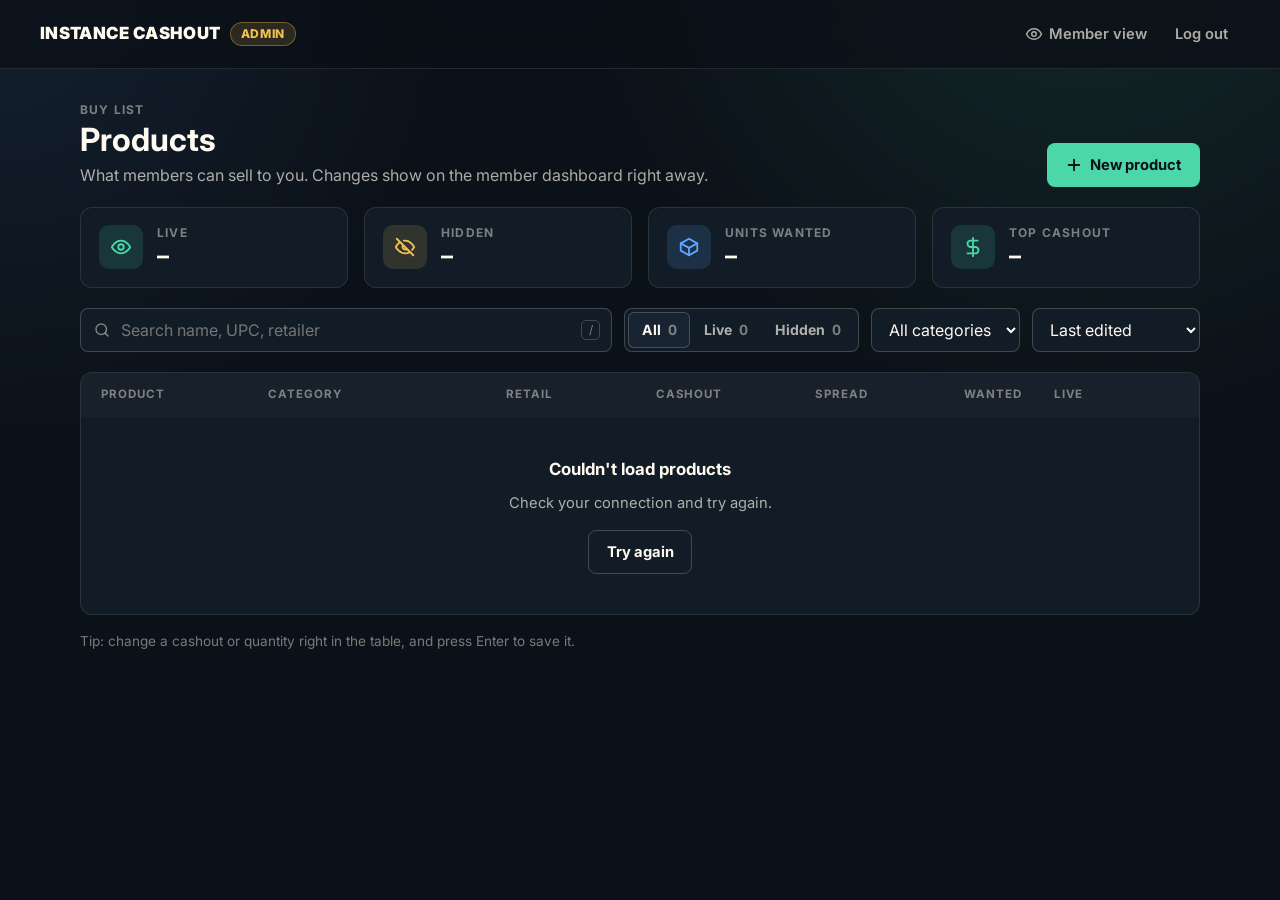
==== admin.html @ 2c9658d6 "Add an admin dashboard for the buy list The buy list lived in each browser's localStorage, so produc" ====
<!doctype html>
<html lang="en">
  <head>
    <meta charset="utf-8">
    <meta name="viewport" content="width=device-width, initial-scale=1">
    <meta name="robots" content="noindex">
    <title>Admin | Instance Cashout</title>
    <link
      rel="icon"
      type="image/svg+xml"
      href="data:image/svg+xml,%3Csvg xmlns='http://www.w3.org/2000/svg' viewBox='0 0 64 64'%3E%3Crect width='64' height='64' rx='14' fill='%23101720'/%3E%3Cpath d='M18 14h22a6 6 0 0 1 6 6v28a6 6 0 0 1-6 6H18a6 6 0 0 1-6-6V20a6 6 0 0 1 6-6Z' fill='%23f2c14e'/%3E%3Cpath d='M24 10h22a6 6 0 0 1 6 6v28a6 6 0 0 1-6 6H24a6 6 0 0 1-6-6V16a6 6 0 0 1 6-6Z' fill='%234bd7a8'/%3E%3Cpath d='M27 20h16M27 31h20M27 42h12' stroke='%23101720' stroke-width='5' stroke-linecap='round'/%3E%3C/svg%3E"
    >
    <link rel="preconnect" href="https://fonts.googleapis.com">
    <link rel="preconnect" href="https://fonts.gstatic.com" crossorigin>
    <link rel="stylesheet" href="https://fonts.googleapis.com/css2?family=Inter:wght@400;500;600;700;800&display=swap">
    <link rel="stylesheet" href="dashboard.css?v=8">
    <link rel="stylesheet" href="admin.css?v=2">
  </head>
  <body>
    <header class="dash-header">
      <div class="admin-brand">
        <a class="dash-brand" href="admin.html" aria-label="Instance Cashout admin">Instance Cashout</a>
        <span class="admin-pill">Admin</span>
      </div>
      <nav aria-label="Account">
        <a class="header-link member-view-link" href="dashboard.html" aria-label="Member view">
          <svg class="icon" viewBox="0 0 24 24" fill="none" stroke="currentColor" stroke-width="2" stroke-linecap="round" stroke-linejoin="round" aria-hidden="true"><path d="M2 12s3.5-7 10-7 10 7 10 7-3.5 7-10 7S2 12 2 12Z"/><circle cx="12" cy="12" r="3"/></svg>
          <span>Member view</span>
        </a>
        <button class="header-link" id="logoutButton" type="button">Log out</button>
      </nav>
    </header>

    <main class="dash-main admin-main">
      <!-- Shown to signed-in members who aren't admins (and tells you your id for the settings file). -->
      <section class="card empty admin-denied" id="deniedState" hidden>
        <h1>Admins only</h1>
        <p>Your Discord account isn't on the admin list. To add it, put your Discord ID in <code>ADMIN_DISCORD_IDS</code> in the server's settings file, then restart.</p>
        <p class="mono" id="deniedUserId"></p>
        <a class="btn btn-secondary" href="dashboard.html">Back to dashboard</a>
      </section>

      <div id="adminApp" hidden>
        <section class="admin-head">
          <div>
            <p class="label">Buy list</p>
            <h1>Products</h1>
            <p>What members can sell to you. Changes show on the member dashboard right away.</p>
          </div>
          <button class="btn btn-primary" type="button" id="newProductButton">
            <svg class="icon" viewBox="0 0 24 24" fill="none" stroke="currentColor" stroke-width="2.4" stroke-linecap="round" aria-hidden="true"><path d="M12 5v14M5 12h14"/></svg>
            New product
          </button>
        </section>

        <section class="kpis" aria-label="Buy list totals">
          <div class="card kpi" style="--tone: var(--green); --tone-soft: var(--green-soft)">
            <span class="stat-icon" aria-hidden="true">
              <svg class="icon" viewBox="0 0 24 24" fill="none" stroke="currentColor" stroke-width="2" stroke-linecap="round" stroke-linejoin="round"><path d="M2 12s3.5-7 10-7 10 7 10 7-3.5 7-10 7S2 12 2 12Z"/><circle cx="12" cy="12" r="3"/></svg>
            </span>
            <span class="stat-text"><span class="label">Live</span><strong id="kpiLive">–</strong></span>
          </div>
          <div class="card kpi" style="--tone: var(--gold); --tone-soft: var(--gold-soft)">
            <span class="stat-icon" aria-hidden="true">
              <svg class="icon" viewBox="0 0 24 24" fill="none" stroke="currentColor" stroke-width="2" stroke-linecap="round" stroke-linejoin="round"><path d="M10.7 5.1A10 10 0 0 1 12 5c6.5 0 10 7 10 7a17 17 0 0 1-2.2 3.2M6.6 6.6A17 17 0 0 0 2 12s3.5 7 10 7a9.7 9.7 0 0 0 5.4-1.6M3 3l18 18M9.9 9.9a3 3 0 0 0 4.2 4.2"/></svg>
            </span>
            <span class="stat-text"><span class="label">Hidden</span><strong id="kpiHidden">–</strong></span>
          </div>
          <div class="card kpi" style="--tone: var(--blue); --tone-soft: var(--blue-soft)">
            <span class="stat-icon" aria-hidden="true">
              <svg class="icon" viewBox="0 0 24 24" fill="none" stroke="currentColor" stroke-width="2" stroke-linecap="round" stroke-linejoin="round"><path d="M21 8 12 3 3 8v8l9 5 9-5V8Z"/><path d="m3 8 9 5 9-5M12 13v8"/></svg>
            </span>
            <span class="stat-text"><span class="label">Units wanted</span><strong id="kpiUnits">–</strong></span>
          </div>
          <div class="card kpi" style="--tone: var(--green); --tone-soft: var(--green-soft)">
            <span class="stat-icon" aria-hidden="true">
              <svg class="icon" viewBox="0 0 24 24" fill="none" stroke="currentColor" stroke-width="2" stroke-linecap="round" stroke-linejoin="round"><path d="M12 2v20M17 5H9.5a3.5 3.5 0 0 0 0 7h5a3.5 3.5 0 0 1 0 7H6"/></svg>
            </span>
            <span class="stat-text"><span class="label">Top cashout</span><strong id="kpiTop">–</strong></span>
          </div>
        </section>

        <section class="toolbar" aria-label="Filter products">
          <label class="field toolbar-search">
            <span class="visually-hidden">Search products</span>
            <svg class="icon" viewBox="0 0 24 24" fill="none" stroke="currentColor" stroke-width="2" stroke-linecap="round" aria-hidden="true"><circle cx="11" cy="11" r="7"/><path d="m20 20-3.5-3.5"/></svg>
            <input id="searchInput" type="search" placeholder="Search name, UPC, retailer" autocomplete="off">
            <kbd aria-hidden="true">/</kbd>
          </label>
          <div class="segmented" role="radiogroup" aria-label="Status" id="statusFilter">
            <button type="button" role="radio" aria-checked="true" data-status="all">All <span id="countAll">0</span></button>
            <button type="button" role="radio" aria-checked="false" data-status="live">Live <span id="countLive">0</span></button>
            <button type="button" role="radio" aria-checked="false" data-status="hidden">Hidden <span id="countHidden">0</span></button>
          </div>
          <label class="field">
            <span class="visually-hidden">Category</span>
            <select id="categoryFilter">
              <option value="all">All categories</option>
            </select>
          </label>
          <label class="field">
            <span class="visually-hidden">Sort</span>
            <select id="sortSelect">
              <option value="recent">Last edited</option>
              <option value="cashout">Highest cashout</option>
              <option value="spread">Best spread</option>
              <option value="quantity">Most wanted</option>
              <option value="name">Name A–Z</option>
            </select>
          </label>
        </section>

        <section class="card admin-table-card" aria-live="polite">
          <table class="data-table admin-table">
            <thead>
              <tr>
                <th scope="col">Product</th>
                <th scope="col">Category</th>
                <th scope="col" class="num">Retail</th>
                <th scope="col" class="num">Cashout</th>
                <th scope="col" class="num">Spread</th>
                <th scope="col" class="num">Wanted</th>
                <th scope="col">Live</th>
                <th scope="col"><span class="visually-hidden">Actions</span></th>
              </tr>
            </thead>
            <tbody id="productRows"></tbody>
          </table>
          <div id="tableMessage"></div>
        </section>
        <p class="admin-hint">Tip: change a cashout or quantity right in the table, and press Enter to save it.</p>
      </div>
    </main>

    <!-- Add / edit product -->
    <dialog class="drawer" id="productDrawer" aria-labelledby="drawerTitle">
      <form id="productForm" novalidate>
        <div class="drawer-head">
          <div>
            <p class="label" id="drawerEyebrow">New product</p>
            <h2 id="drawerTitle">Add to the buy list</h2>
          </div>
          <button class="icon-btn" type="button" data-drawer-close aria-label="Close">
            <svg class="icon" viewBox="0 0 24 24" fill="none" stroke="currentColor" stroke-width="2" aria-hidden="true"><path d="M6 6l12 12M18 6L6 18"/></svg>
          </button>
        </div>

        <div class="drawer-body">
          <div class="drawer-fields">
            <fieldset class="form-section">
              <legend>Product</legend>
              <label class="field">
                <span>Name</span>
                <input id="fieldName" name="name" type="text" maxlength="120" placeholder="Surging Sparks Elite Trainer Box" required>
              </label>
              <p class="field-error" id="errorName" hidden></p>
              <div class="form-row">
                <label class="field">
                  <span>Category</span>
                  <select id="fieldCategory" name="category"></select>
                </label>
                <label class="field">
                  <span>Retailer <em>optional</em></span>
                  <input id="fieldRetailer" name="retailer" type="text" maxlength="60" placeholder="Target">
                </label>
              </div>
              <label class="field">
                <span>UPC / ID <em>optional</em></span>
                <input id="fieldUpc" name="upc" type="text" maxlength="40" inputmode="numeric" autocomplete="off" placeholder="196214118392">
              </label>
            </fieldset>

            <fieldset class="form-section">
              <legend>Pricing</legend>
              <div class="form-row">
                <label class="field money">
                  <span>Cashout per unit</span>
                  <input id="fieldCashout" name="cashout" type="number" inputmode="decimal" min="0" step="0.01" placeholder="95" required>
                </label>
                <label class="field money">
                  <span>Retail price <em>optional</em></span>
                  <input id="fieldRetail" name="retailPrice" type="number" inputmode="decimal" min="0" step="0.01" placeholder="54.99">
                </label>
              </div>
              <p class="field-error" id="errorCashout" hidden></p>
              <p class="spread-note" id="spreadNote"></p>
            </fieldset>

            <fieldset class="form-section">
              <legend>Availability</legend>
              <div class="form-row">
                <label class="field">
                  <span>Units wanted</span>
                  <input id="fieldQuantity" name="quantity" type="number" inputmode="numeric" min="0" step="1" value="1" required>
                </label>
                <div class="field">
                  <span id="liveLabel">Show to members</span>
                  <label class="switch switch-lg">
                    <input id="fieldActive" name="active" type="checkbox" role="switch" aria-labelledby="liveLabel" checked>
                    <span class="switch-track" aria-hidden="true"></span>
                    <span class="switch-text" id="liveText">Live</span>
                  </label>
                </div>
              </div>
              <p class="field-error" id="errorQuantity" hidden></p>
            </fieldset>

            <fieldset class="form-section">
              <legend>Image</legend>
              <div class="dropzone" id="dropzone">
                <input id="fieldImageFile" type="file" accept="image/jpeg,image/png,image/webp" class="visually-hidden">
                <img id="imagePreview" alt="" hidden>
                <div class="dropzone-text" id="dropzoneText">
                  <svg class="icon" viewBox="0 0 24 24" fill="none" stroke="currentColor" stroke-width="2" stroke-linecap="round" stroke-linejoin="round" aria-hidden="true"><path d="M12 16V4M7 9l5-5 5 5M4 16v3a1 1 0 0 0 1 1h14a1 1 0 0 0 1-1v-3"/></svg>
                  <strong>Drop an image, or <label for="fieldImageFile" class="link">choose a file</label></strong>
                  <span>JPEG, PNG or WebP, up to 5 MB</span>
                </div>
                <div class="dropzone-actions" id="imageActions" hidden>
                  <label for="fieldImageFile" class="btn btn-secondary btn-sm">Replace</label>
                  <button class="btn btn-ghost btn-sm" type="button" id="removeImage">Remove</button>
                </div>
              </div>
              <label class="field">
                <span>Or image link <em>optional</em></span>
                <input id="fieldImageUrl" type="url" inputmode="url" placeholder="https://…/product.jpg" autocomplete="off">
              </label>
              <p class="field-error" id="errorImage" hidden></p>
            </fieldset>
          </div>

          <aside class="drawer-preview" aria-label="Member preview">
            <p class="label">Member preview</p>
            <div id="memberPreview"></div>
            <p class="preview-note" id="previewNote"></p>
          </aside>
        </div>

        <div class="drawer-foot">
          <button class="btn btn-danger-ghost" type="button" id="deleteFromDrawer" hidden>Delete</button>
          <div class="discard-bar" id="discardBar" hidden>
            <span>Discard unsaved changes?</span>
            <button class="btn btn-ghost btn-sm" type="button" id="keepEditing">Keep editing</button>
            <button class="btn btn-danger btn-sm" type="button" id="discardChanges">Discard</button>
          </div>
          <div class="drawer-actions" id="drawerActions">
            <button class="btn btn-secondary" type="button" data-drawer-close>Cancel</button>
            <button class="btn btn-primary" type="submit" id="saveButton">Save product</button>
          </div>
        </div>
      </form>
    </dialog>

    <!-- Delete confirmation -->
    <dialog class="dialog confirm-dialog" id="confirmDialog" aria-labelledby="confirmTitle" aria-describedby="confirmText">
      <div class="confirm-body">
        <span class="confirm-icon" aria-hidden="true">
          <svg class="icon" viewBox="0 0 24 24" fill="none" stroke="currentColor" stroke-width="2" stroke-linecap="round" stroke-linejoin="round"><path d="M3 6h18M8 6V4h8v2M6 6l1 14h10l1-14M10 11v6M14 11v6"/></svg>
        </span>
        <h2 id="confirmTitle">Delete this product?</h2>
        <p id="confirmText"></p>
      </div>
      <div class="dialog-foot">
        <button class="btn btn-secondary" type="button" id="confirmCancel">Cancel</button>
        <button class="btn btn-danger" type="button" id="confirmDelete">Delete product</button>
      </div>
    </dialog>

    <div class="toast" id="toast" role="status" aria-live="polite"></div>

    <script src="admin.js?v=1"></script>
  </body>
</html>
---- dashboard.css ----
:root {
  --bg: #0b1118;
  --surface: #121c27;
  --surface-2: #182432;
  --border: rgba(255, 250, 240, 0.1);
  --border-strong: rgba(255, 250, 240, 0.2);
  --text: #fffaf0;
  --text-muted: rgba(255, 250, 240, 0.66);
  --text-faint: rgba(255, 250, 240, 0.45);
  --green: #4bd7a8;
  --green-soft: rgba(75, 215, 168, 0.14);
  --gold: #f2c14e;
  --gold-soft: rgba(242, 193, 78, 0.14);
  --blue: #5ea7ff;
  --blue-soft: rgba(94, 167, 255, 0.14);
  --red: #f06a5b;
  --on-accent: #0b1118;
  --radius: 12px;
  --radius-sm: 8px;
  --ease: cubic-bezier(0.2, 0.7, 0.2, 1);
  color-scheme: dark;
  font-family: Inter, ui-sans-serif, system-ui, -apple-system, BlinkMacSystemFont, "Segoe UI", sans-serif;
  font-size: 16px;
}

* {
  box-sizing: border-box;
}

[hidden] {
  display: none !important;
}

body {
  background:
    radial-gradient(circle at 85% -10%, rgba(75, 215, 168, 0.12), transparent 32rem),
    radial-gradient(circle at 0% 0%, rgba(94, 167, 255, 0.1), transparent 28rem),
    var(--bg);
  color: var(--text);
  line-height: 1.5;
  margin: 0;
  min-height: 100vh;
}

a {
  color: inherit;
}

button,
input,
select {
  font: inherit;
}

button {
  cursor: pointer;
}

:focus-visible {
  outline: 2px solid var(--green);
  outline-offset: 2px;
}

.visually-hidden {
  clip: rect(0 0 0 0);
  height: 1px;
  overflow: hidden;
  position: absolute;
  white-space: nowrap;
  width: 1px;
}

.icon {
  flex: none;
  height: 18px;
  width: 18px;
}

/* Header */

.dash-header {
  align-items: center;
  backdrop-filter: blur(12px);
  background: rgba(11, 17, 24, 0.82);
  border-bottom: 1px solid var(--border);
  display: flex;
  gap: 1rem;
  justify-content: space-between;
  padding: 0.75rem clamp(1rem, 4vw, 2.5rem);
  position: sticky;
  top: 0;
  z-index: 20;
}

.dash-brand {
  align-items: center;
  display: inline-flex;
  font-size: 1.05rem;
  min-height: 44px;
  font-weight: 900;
  letter-spacing: 0.02em;
  text-decoration: none;
  text-transform: uppercase;
  white-space: nowrap;
}

.dash-header nav {
  align-items: center;
  display: flex;
  gap: 0.25rem;
}

.header-link {
  background: none;
  border: 0;
  border-radius: var(--radius-sm);
  color: var(--text-muted);
  font-size: 0.92rem;
  font-weight: 600;
  min-height: 44px;
  padding: 0.5rem 0.75rem;
  text-decoration: none;
  transition: color 150ms var(--ease), background 150ms var(--ease);
  white-space: nowrap;
}

.header-link:hover {
  background: var(--surface);
  color: var(--text);
}

/* Layout */

.dash-main {
  display: grid;
  gap: 1.25rem;
  /* minmax(0, ...) lets the tab bar and chips scroll inside the page instead of widening it on phones */
  grid-template-columns: minmax(0, 1fr);
  margin: 0 auto;
  max-width: 1200px;
  padding: clamp(1.25rem, 3vw, 2rem) clamp(1rem, 4vw, 2.5rem) 7rem;
}

.card {
  background: var(--surface);
  border: 1px solid var(--border);
  border-radius: var(--radius);
}

/* Greeting */

.greeting {
  align-items: center;
  display: flex;
  flex-wrap: wrap;
  gap: 1rem;
  justify-content: space-between;
}

.greeting-user {
  align-items: center;
  display: flex;
  gap: 0.85rem;
  min-width: 0;
}

.avatar {
  background: linear-gradient(135deg, var(--green), var(--blue));
  border-radius: 50%;
  box-shadow: 0 0 0 3px var(--bg), 0 0 0 5px rgba(75, 215, 168, 0.5);
  color: var(--on-accent);
  display: grid;
  flex: none;
  font-weight: 800;
  height: 52px;
  overflow: hidden;
  place-items: center;
  position: relative;
  width: 52px;
}

.avatar img {
  height: 100%;
  inset: 0;
  object-fit: cover;
  position: absolute;
  width: 100%;
}

.greeting h1 {
  font-size: clamp(1.35rem, 3vw, 1.75rem);
  line-height: 1.2;
  margin: 0;
}

.greeting p {
  color: var(--text-muted);
  font-size: 0.92rem;
  margin: 0.1rem 0 0;
}

.greeting-actions {
  display: flex;
  flex-wrap: wrap;
  gap: 0.6rem;
}

/* Buttons */

.btn {
  align-items: center;
  border: 1px solid transparent;
  border-radius: var(--radius-sm);
  display: inline-flex;
  font-size: 0.92rem;
  font-weight: 700;
  gap: 0.45rem;
  justify-content: center;
  min-height: 44px;
  padding: 0.6rem 1.1rem;
  text-decoration: none;
  transition: background 150ms var(--ease), border-color 150ms var(--ease), color 150ms var(--ease), transform 150ms var(--ease);
  white-space: nowrap;
}

.btn:active {
  transform: translateY(1px);
}

.btn-primary {
  background: var(--green);
  color: var(--on-accent);
}

.btn-primary:hover {
  background: #6ee3bb;
}

.btn-secondary {
  background: transparent;
  border-color: var(--border-strong);
  color: var(--text);
}

.btn-secondary:hover {
  background: var(--surface-2);
  border-color: var(--green);
}

.btn-ghost {
  background: transparent;
  color: var(--text-muted);
}

.btn-ghost:hover {
  color: var(--text);
}

.btn[disabled] {
  cursor: not-allowed;
  opacity: 0.5;
}

/* Summary */

.summary {
  background:
    radial-gradient(circle at 0% 0%, rgba(75, 215, 168, 0.16), transparent 22rem),
    linear-gradient(180deg, var(--surface-2), var(--surface));
  border-color: rgba(75, 215, 168, 0.22);
  box-shadow: 0 20px 50px rgba(0, 0, 0, 0.25);
  display: grid;
  gap: 2rem;
  grid-template-columns: minmax(0, 0.8fr) minmax(0, 1.2fr);
  padding: clamp(1.25rem, 3vw, 2rem);
}

.summary > div:first-child {
  border-right: 1px solid var(--border);
  padding-right: 2rem;
}

.label {
  color: var(--text-faint);
  font-size: 0.75rem;
  font-weight: 700;
  letter-spacing: 0.1em;
  margin: 0;
  text-transform: uppercase;
}

.summary-value {
  color: var(--green);
  display: block;
  font-size: clamp(2.2rem, 5vw, 3rem);
  font-variant-numeric: tabular-nums;
  font-weight: 800;
  line-height: 1.1;
  margin: 0.35rem 0;
}

.summary-sub {
  color: var(--text-muted);
  font-size: 0.92rem;
  margin: 0;
}

.steps {
  counter-reset: step;
  display: grid;
  gap: 0;
  grid-template-columns: repeat(4, minmax(0, 1fr));
  list-style: none;
  margin: 1rem 0 0;
  padding: 0;
}

.step {
  /* Steps fade in one after another; --i staggers each step's animations. */
  animation: step-in 0.5s var(--ease) backwards;
  animation-delay: calc(var(--i) * 80ms);
  color: var(--text-faint);
  counter-increment: step;
  font-size: 0.82rem;
  padding-right: 0.75rem;
  position: relative;
}

.step:nth-child(1) { --i: 0; }
.step:nth-child(2) { --i: 1; }
.step:nth-child(3) { --i: 2; }
.step:nth-child(4) { --i: 3; }

/* Connector line between markers: ::after is the track, ::before fills it */
.step::after,
.step::before {
  content: "";
  height: 2px;
  left: 34px;
  position: absolute;
  right: 6px;
  top: 13px;
}

.step::after {
  background: var(--border-strong);
}

.step::before {
  background: var(--green);
  transform: scaleX(0);
  transform-origin: left;
  z-index: 1;
}

.step:last-child::after,
.step:last-child::before {
  display: none;
}

/* Completed lines draw themselves in, in order */
.step.done::before {
  animation: line-fill 0.6s var(--ease) backwards;
  animation-delay: calc(250ms + var(--i) * 150ms);
  transform: scaleX(1);
}

/* A shimmer runs from the current step toward the next one */
.step.current::before {
  animation: line-flow 2.4s ease-in-out infinite;
  background: linear-gradient(90deg, transparent, var(--gold), transparent) no-repeat;
  background-size: 40% 100%;
  opacity: 0.85;
  transform: none;
}

.step-marker {
  align-items: center;
  background: var(--surface);
  border: 2px solid var(--border-strong);
  border-radius: 50%;
  color: var(--text-faint);
  display: flex;
  font-size: 0.78rem;
  font-weight: 700;
  height: 28px;
  justify-content: center;
  margin-bottom: 0.6rem;
  position: relative;
  transition: transform 0.2s var(--ease), border-color 0.2s var(--ease);
  width: 28px;
}

.step-marker::before {
  content: counter(step);
}

.step strong {
  color: var(--text-muted);
  display: block;
  font-size: 0.92rem;
  transition: color 0.2s var(--ease);
}

.step:hover .step-marker {
  transform: translateY(-2px) scale(1.08);
}

.step:hover strong {
  color: var(--text);
}

.step.done .step-marker {
  animation: marker-pop 0.45s var(--ease) backwards;
  animation-delay: calc(150ms + var(--i) * 150ms);
  background: var(--green);
  border-color: var(--green);
  box-shadow: 0 0 12px rgba(75, 215, 168, 0.35);
  color: var(--on-accent);
}

.step.done .step-marker::before {
  content: "✓";
}

.step.current .step-marker {
  animation: marker-glow 2.4s ease-in-out infinite;
  border-color: var(--gold);
  box-shadow: 0 0 0 4px var(--gold-soft);
  color: var(--gold);
}

/* Ring that pulses out from the current step */
.step.current .step-marker::after {
  animation: marker-ring 2.4s var(--ease) infinite;
  border: 2px solid var(--gold);
  border-radius: 50%;
  content: "";
  inset: -2px;
  pointer-events: none;
  position: absolute;
}

.step.done strong,
.step.current strong {
  color: var(--text);
}

.step-hint {
  animation: step-in 0.5s var(--ease) 0.35s backwards;
  color: var(--text-muted);
  font-size: 0.88rem;
  margin: 0.85rem 0 0;
}

/* Set by dashboard.js when the hint text changes */
.step-hint.is-new {
  animation: hint-in 0.4s var(--ease) backwards;
}

@keyframes step-in {
  from {
    opacity: 0;
    transform: translateY(8px);
  }
}

@keyframes hint-in {
  from {
    opacity: 0;
    transform: translateY(4px);
  }
}

@keyframes line-fill {
  from {
    transform: scaleX(0);
  }
}

@keyframes line-flow {
  from {
    background-position: -100% 0;
  }

  to {
    background-position: 200% 0;
  }
}

@keyframes marker-pop {
  0% {
    transform: scale(0.6);
  }

  60% {
    transform: scale(1.15);
  }
}

@keyframes marker-glow {
  50% {
    box-shadow: 0 0 0 6px var(--gold-soft), 0 0 16px rgba(242, 193, 78, 0.3);
  }
}

@keyframes marker-ring {
  from {
    opacity: 0.7;
    transform: scale(1);
  }

  70%,
  to {
    opacity: 0;
    transform: scale(1.8);
  }
}

/* Stats */

.stats {
  display: grid;
  gap: 1rem;
  grid-template-columns: repeat(3, minmax(0, 1fr));
}

.stat {
  --tone: var(--green);
  --tone-soft: var(--green-soft);
  align-items: center;
  color: var(--text);
  display: flex;
  gap: 0.9rem;
  padding: 1rem 1.1rem;
  text-align: left;
  transition: border-color 180ms var(--ease), background 180ms var(--ease), transform 180ms var(--ease);
}

.stat-gold { --tone: var(--gold); --tone-soft: var(--gold-soft); }
.stat-blue { --tone: var(--blue); --tone-soft: var(--blue-soft); }

.stat:hover {
  background: var(--surface-2);
  border-color: var(--tone);
  transform: translateY(-2px);
}

.stat-icon {
  align-items: center;
  background: var(--tone-soft);
  border-radius: 10px;
  color: var(--tone);
  display: flex;
  flex: none;
  height: 44px;
  justify-content: center;
  width: 44px;
}

.stat-icon .icon {
  height: 22px;
  width: 22px;
}

.stat-text {
  display: grid;
  flex: 1;
  min-width: 0;
}

.stat strong {
  font-size: 1.6rem;
  font-variant-numeric: tabular-nums;
  line-height: 1.2;
}

.stat-arrow {
  color: var(--text-faint);
  transition: color 180ms var(--ease), transform 180ms var(--ease);
}

.stat:hover .stat-arrow {
  color: var(--tone);
  transform: translateX(3px);
}

/* Tabs */

.tabs {
  border-bottom: 1px solid var(--border);
  display: flex;
  gap: 0.25rem;
  overflow-x: auto;
  scrollbar-width: none;
}

.tabs::-webkit-scrollbar,
.chips::-webkit-scrollbar {
  display: none;
}

/* On narrow screens, fade the side that has more tabs or chips to scroll to */
[data-fade="end"] {
  mask-image: linear-gradient(to right, #000 calc(100% - 48px), transparent);
}

[data-fade="start"] {
  mask-image: linear-gradient(to left, #000 calc(100% - 48px), transparent);
}

[data-fade="both"] {
  mask-image: linear-gradient(to right, transparent, #000 48px, #000 calc(100% - 48px), transparent);
}

.tab {
  background: none;
  border: 0;
  border-bottom: 2px solid transparent;
  color: var(--text-muted);
  font-size: 0.95rem;
  font-weight: 700;
  margin-bottom: -1px;
  min-height: 44px;
  padding: 0.6rem 1rem;
  transition: color 150ms var(--ease), border-color 150ms var(--ease);
  white-space: nowrap;
}

.tab:hover {
  color: var(--text);
}

.tab[aria-selected="true"] {
  border-color: var(--green);
  color: var(--text);
}

.tab-count {
  background: var(--surface-2);
  border-radius: 999px;
  color: var(--text-muted);
  font-size: 0.75rem;
  margin-left: 0.35rem;
  padding: 0.05rem 0.45rem;
}

.panel-head {
  align-items: flex-end;
  display: flex;
  flex-wrap: wrap;
  gap: 1rem;
  justify-content: space-between;
  margin-bottom: 1rem;
}

.panel-head h2 {
  font-size: 1.2rem;
  margin: 0;
}

.panel-head p {
  color: var(--text-muted);
  font-size: 0.9rem;
  margin: 0.15rem 0 0;
}

/* Tables */

.table-card {
  overflow: hidden;
}

.data-table {
  border-collapse: collapse;
  font-size: 0.92rem;
  width: 100%;
}

.data-table th {
  color: var(--text-faint);
  font-size: 0.72rem;
  font-weight: 700;
  letter-spacing: 0.08em;
  padding: 0.85rem 1rem;
  text-align: left;
  text-transform: uppercase;
}

.data-table td {
  border-top: 1px solid var(--border);
  padding: 0.9rem 1rem;
  vertical-align: middle;
}

.data-table thead {
  background: rgba(255, 250, 240, 0.02);
}

.data-table tbody tr {
  transition: background 150ms var(--ease);
}

.data-table tbody tr:hover {
  background: rgba(255, 250, 240, 0.03);
}

.data-table td.num,
.data-table th.num {
  font-variant-numeric: tabular-nums;
  text-align: right;
}

.mono {
  font-family: ui-monospace, "SFMono-Regular", Consolas, monospace;
  font-size: 0.85rem;
}

.badge {
  border-radius: 999px;
  display: inline-block;
  font-size: 0.75rem;
  font-weight: 700;
  padding: 0.2rem 0.6rem;
  white-space: nowrap;
}

.badge-draft { background: var(--surface-2); color: var(--text-muted); }
.badge-submitted { background: var(--gold-soft); color: var(--gold); }
.badge-transit { background: var(--blue-soft); color: var(--blue); }
.badge-paid { background: var(--green-soft); color: var(--green); }

/* Empty states */

.empty {
  align-items: center;
  display: flex;
  flex-direction: column;
  gap: 0.6rem;
  padding: 2.5rem 1.5rem;
  text-align: center;
}

.empty h3 {
  font-size: 1.05rem;
  margin: 0;
}

.empty p {
  color: var(--text-muted);
  font-size: 0.92rem;
  margin: 0 0 0.4rem;
  max-width: 44ch;
}

/* Shipping guide */

.ship-guide {
  counter-reset: guide;
  display: grid;
  gap: 0.75rem;
  grid-template-columns: repeat(4, minmax(0, 1fr));
  list-style: none;
  margin: 0 0 1rem;
  padding: 0;
}

.ship-guide li {
  background: var(--surface);
  border: 1px solid var(--border);
  border-radius: var(--radius-sm);
  counter-increment: guide;
  font-size: 0.82rem;
  padding: 0.85rem 0.9rem;
}

.ship-guide li::before {
  color: var(--gold);
  content: "Step " counter(guide);
  display: block;
  font-size: 0.7rem;
  font-weight: 700;
  letter-spacing: 0.08em;
  margin-bottom: 0.25rem;
  text-transform: uppercase;
}

.ship-guide strong {
  display: block;
  font-size: 0.9rem;
  margin-bottom: 0.15rem;
}

.ship-guide span {
  color: var(--text-muted);
}

/* Shipment form */

.dialog-sub {
  color: var(--text-muted);
  font-size: 0.85rem;
  margin: 0.1rem 0 0;
}

.dialog-note {
  color: var(--text-muted);
  font-size: 0.85rem;
  margin: 0;
  padding: 0 1.25rem 0.75rem;
}

.ship-form {
  display: grid;
  gap: 1.1rem;
  padding-top: 1rem;
}

.ship-row {
  display: grid;
  gap: 0.75rem;
  grid-template-columns: 120px minmax(0, 1fr);
}

.field-error {
  color: var(--red);
  font-size: 0.8rem;
}

.field input[aria-invalid="true"] {
  border-color: var(--red);
}

.photo-field {
  border: 0;
  display: grid;
  gap: 0.6rem;
  margin: 0;
  padding: 0;
}

.photo-field legend {
  font-size: 0.9rem;
  font-weight: 700;
  margin-bottom: 0.5rem;
  padding: 0;
}

.photo-field legend span {
  color: var(--text-faint);
  font-size: 0.8rem;
  font-weight: 500;
  margin-left: 0.35rem;
}

.photo-drop {
  align-items: center;
  border: 1.5px dashed var(--border-strong);
  border-radius: var(--radius-sm);
  color: var(--text-muted);
  cursor: pointer;
  display: flex;
  font-size: 0.9rem;
  font-weight: 600;
  gap: 0.5rem;
  justify-content: center;
  min-height: 56px;
  position: relative;
  transition: border-color 150ms var(--ease), color 150ms var(--ease), background 150ms var(--ease);
}

.photo-drop:hover,
.photo-drop:focus-within {
  background: var(--green-soft);
  border-color: var(--green);
  color: var(--text);
}

.photo-drop input {
  cursor: pointer;
  inset: 0;
  opacity: 0;
  position: absolute;
}

.photo-field.invalid .photo-drop {
  border-color: var(--red);
}

.photo-thumbs {
  display: grid;
  gap: 0.5rem;
  grid-template-columns: repeat(auto-fill, minmax(64px, 1fr));
}

.photo-thumbs:empty {
  display: none;
}

.thumb {
  aspect-ratio: 1;
  border-radius: 6px;
  overflow: hidden;
  position: relative;
}

.thumb img {
  height: 100%;
  object-fit: cover;
  width: 100%;
}

.thumb button {
  align-items: center;
  background: rgba(11, 17, 24, 0.85);
  border: 0;
  border-radius: 50%;
  color: var(--text);
  display: flex;
  height: 24px;
  justify-content: center;
  padding: 0;
  position: absolute;
  right: 4px;
  top: 4px;
  width: 24px;
}

.thumb button .icon {
  height: 14px;
  width: 14px;
}

.tracking-link {
  color: var(--blue);
  text-decoration: none;
}

.tracking-link:hover {
  text-decoration: underline;
}

.cell-sub {
  color: var(--text-faint);
  display: block;
  font-size: 0.78rem;
}

.upload-progress {
  accent-color: var(--green);
  display: block;
  height: 4px;
  width: 100%;
}

.link-btn {
  background: none;
  border: 0;
  color: var(--blue);
  font-weight: 600;
  min-height: 32px;
  padding: 0;
}

.link-btn:hover {
  text-decoration: underline;
}

.dialog-wide {
  max-width: 760px;
}

.photo-heading {
  font-size: 0.9rem;
  margin: 1rem 0 0.6rem;
}

.photo-gallery {
  display: grid;
  gap: 0.5rem;
  grid-template-columns: repeat(auto-fill, minmax(140px, 1fr));
}

.gallery-item {
  align-items: center;
  aspect-ratio: 1;
  background: var(--surface-2);
  border-radius: var(--radius-sm);
  color: var(--text-faint);
  display: flex;
  font-size: 0.8rem;
  justify-content: center;
  overflow: hidden;
}

.gallery-item img {
  display: block;
  height: 100%;
  object-fit: cover;
  width: 100%;
}

.btn-sm {
  font-size: 0.85rem;
  min-height: 36px;
  padding: 0.4rem 0.8rem;
}

/* Sell */

.sell-controls {
  display: grid;
  gap: 0.75rem;
  grid-template-columns: minmax(0, 1fr) auto;
  margin-bottom: 0.85rem;
}

.field {
  display: grid;
  gap: 0.35rem;
}

.field > span {
  color: var(--text-muted);
  font-size: 0.82rem;
  font-weight: 600;
}

.input,
.field input,
.field select {
  background: var(--surface);
  border: 1px solid var(--border-strong);
  border-radius: var(--radius-sm);
  color: var(--text);
  min-height: 44px;
  padding: 0.55rem 0.8rem;
  width: 100%;
}

.input:focus,
.field input:focus,
.field select:focus {
  border-color: var(--green);
  outline: none;
}

.chips {
  display: flex;
  gap: 0.5rem;
  margin-bottom: 1rem;
  overflow-x: auto;
  padding-bottom: 0.25rem;
  scrollbar-width: none;
}

.chip {
  background: var(--surface);
  border: 1px solid var(--border);
  border-radius: 999px;
  color: var(--text-muted);
  font-size: 0.88rem;
  font-weight: 600;
  min-height: 40px;
  padding: 0.4rem 0.9rem;
  white-space: nowrap;
}

.chip span {
  color: var(--text-faint);
  margin-left: 0.3rem;
}

.chip[aria-pressed="true"] {
  background: var(--green-soft);
  border-color: var(--green);
  color: var(--text);
}

.product-grid {
  display: grid;
  gap: 1rem;
  grid-template-columns: repeat(auto-fill, minmax(240px, 1fr));
}

.product {
  display: flex;
  flex-direction: column;
  overflow: hidden;
  transition: border-color 180ms var(--ease), box-shadow 180ms var(--ease), transform 180ms var(--ease);
}

.product:hover {
  border-color: var(--border-strong);
  box-shadow: 0 16px 40px rgba(0, 0, 0, 0.35);
  transform: translateY(-3px);
}

.product.in-cart {
  border-color: var(--green);
  box-shadow: 0 0 0 1px var(--green), 0 16px 40px rgba(75, 215, 168, 0.12);
}

.product-image {
  aspect-ratio: 4 / 3;
  background:
    radial-gradient(circle at 50% 40%, #ffffff, #e9e4da 75%);
  display: grid;
  overflow: hidden;
  padding: 1rem;
  place-items: center;
  position: relative;
}

.product-image img {
  filter: drop-shadow(0 10px 14px rgba(16, 23, 32, 0.25));
  height: 100%;
  object-fit: contain;
  transition: transform 300ms var(--ease);
  width: 100%;
}

.product:hover .product-image img {
  transform: scale(1.04);
}

.product-tag {
  backdrop-filter: blur(6px);
  background: rgba(11, 17, 24, 0.78);
  border-radius: 999px;
  color: var(--text);
  font-size: 0.75rem;
  font-weight: 700;
  left: 0.6rem;
  letter-spacing: 0.02em;
  padding: 0.2rem 0.6rem;
  position: absolute;
  top: 0.6rem;
}

.product-tag.in-order {
  background: var(--green);
  color: var(--on-accent);
  left: auto;
  right: 0.6rem;
}

.product-body {
  display: flex;
  flex: 1;
  flex-direction: column;
  gap: 0.75rem;
  padding: 1rem;
}

.product h3 {
  font-size: 0.98rem;
  line-height: 1.35;
  margin: 0;
}

.product-meta {
  color: var(--text-faint);
  font-size: 0.8rem;
  margin: 0.2rem 0 0;
}

.price-row {
  align-items: end;
  display: flex;
  justify-content: space-between;
}

.price-row .cashout {
  color: var(--green);
  font-size: 1.45rem;
  font-variant-numeric: tabular-nums;
  font-weight: 800;
  line-height: 1.1;
}

.price-row small {
  color: var(--text-faint);
  display: block;
  font-size: 0.75rem;
}

.spread {
  background: var(--green-soft);
  border-radius: 999px;
  color: var(--green);
  font-size: 0.78rem;
  font-weight: 700;
  padding: 0.15rem 0.55rem;
}

.product-actions {
  display: flex;
  gap: 0.5rem;
  margin-top: auto;
}

.stepper {
  align-items: center;
  border: 1px solid var(--border-strong);
  border-radius: var(--radius-sm);
  display: flex;
}

.stepper button {
  background: none;
  border: 0;
  color: var(--text);
  font-size: 1.1rem;
  height: 44px;
  touch-action: manipulation;
  width: 44px;
}

.stepper button:hover {
  color: var(--green);
}

.stepper input {
  -moz-appearance: textfield;
  background: none;
  border: 0;
  color: var(--text);
  font-variant-numeric: tabular-nums;
  height: 44px;
  text-align: center;
  width: 2.75rem;
}

.stepper input::-webkit-inner-spin-button,
.stepper input::-webkit-outer-spin-button {
  -webkit-appearance: none;
}

.product-actions .btn {
  flex: 1;
  padding-inline: 0.6rem;
}

/* Cart bar */

.cart-bar {
  align-items: center;
  background: var(--surface-2);
  border: 1px solid var(--green);
  border-radius: var(--radius);
  bottom: 1rem;
  box-shadow: 0 18px 50px rgba(0, 0, 0, 0.45);
  display: flex;
  gap: 1rem;
  justify-content: space-between;
  left: 50%;
  max-width: min(720px, calc(100% - 2rem));
  padding: 0.75rem 0.75rem 0.75rem 1.1rem;
  position: fixed;
  transform: translateX(-50%);
  width: 100%;
  z-index: 15;
  animation: cart-in 260ms var(--ease);
}

@keyframes cart-in {
  from {
    opacity: 0;
    transform: translate(-50%, 16px);
  }
}

.cart-bar[hidden] {
  display: none;
}

.cart-bar strong {
  color: var(--green);
  font-variant-numeric: tabular-nums;
}

.cart-bar p {
  font-size: 0.92rem;
  margin: 0;
}

/* Dialog */

.dialog {
  background: var(--surface);
  border: 1px solid var(--border-strong);
  border-radius: var(--radius);
  color: var(--text);
  max-width: 560px;
  padding: 0;
  width: calc(100% - 2rem);
}

.dialog::backdrop {
  background: rgba(0, 0, 0, 0.6);
}

.dialog-head,
.dialog-foot {
  align-items: center;
  display: flex;
  gap: 1rem;
  justify-content: space-between;
  padding: 1rem 1.25rem;
}

.dialog-head {
  border-bottom: 1px solid var(--border);
}

.dialog-head h2 {
  font-size: 1.1rem;
  margin: 0;
}

.dialog-foot {
  border-top: 1px solid var(--border);
  flex-wrap: wrap;
}

.dialog-body {
  max-height: 55vh;
  overflow-y: auto;
  padding: 0.5rem 1.25rem 1rem;
}

.icon-btn {
  align-items: center;
  background: none;
  border: 0;
  border-radius: var(--radius-sm);
  color: var(--text-muted);
  display: inline-flex;
  height: 40px;
  justify-content: center;
  width: 40px;
}

.icon-btn:hover {
  background: var(--surface-2);
  color: var(--text);
}

.cart-line {
  align-items: center;
  border-bottom: 1px solid var(--border);
  display: grid;
  gap: 0.75rem;
  grid-template-columns: minmax(0, 1fr) auto auto auto;
  padding: 0.75rem 0;
}

.cart-line strong {
  display: block;
  font-size: 0.92rem;
}

.cart-line span {
  color: var(--text-faint);
  font-size: 0.8rem;
}

.cart-line .line-total {
  font-variant-numeric: tabular-nums;
  font-weight: 700;
  min-width: 4.5rem;
  text-align: right;
}

.cart-total {
  font-size: 1rem;
}

.cart-total strong {
  color: var(--green);
  font-size: 1.3rem;
  margin-left: 0.35rem;
}

/* Detail lists (payouts, settings) */

.split {
  display: grid;
  gap: 1rem;
  grid-template-columns: repeat(auto-fit, minmax(260px, 1fr));
}

.split .card {
  padding: 1.25rem;
}

.detail-list {
  display: grid;
  gap: 0;
  margin: 0;
}

.detail-list div {
  border-top: 1px solid var(--border);
  display: flex;
  gap: 1rem;
  justify-content: space-between;
  padding: 0.8rem 0;
}

.detail-list div:first-child {
  border-top: 0;
}

.detail-list dt {
  color: var(--text-muted);
}

.detail-list dd {
  font-variant-numeric: tabular-nums;
  font-weight: 600;
  margin: 0;
  text-align: right;
}

/* Toast */

.toast {
  background: var(--green);
  border-radius: var(--radius-sm);
  color: var(--on-accent);
  font-size: 0.92rem;
  font-weight: 700;
  left: 50%;
  opacity: 0;
  padding: 0.75rem 1.1rem;
  pointer-events: none;
  position: fixed;
  top: 4.5rem;
  transform: translate(-50%, -8px);
  transition: opacity 200ms var(--ease), transform 200ms var(--ease);
  z-index: 30;
}

.toast.visible {
  opacity: 1;
  transform: translate(-50%, 0);
}

/* Responsive */

@media (max-width: 860px) {
  .summary {
    grid-template-columns: 1fr;
  }

  .ship-guide {
    grid-template-columns: repeat(2, minmax(0, 1fr));
  }

  .summary > div:first-child {
    border-right: 0;
    border-bottom: 1px solid var(--border);
    padding: 0 0 1.5rem;
  }
}

@media (max-width: 640px) {
  .dash-header .header-link.optional {
    display: none;
  }

  .dash-brand {
    font-size: 0.95rem;
  }

  .header-link {
    padding-inline: 0.6rem;
  }

  .greeting-actions,
  .greeting-actions .btn {
    flex: 1;
  }

  .stats {
    gap: 0.6rem;
    grid-template-columns: 1fr;
  }

  .stat {
    padding: 0.75rem 0.9rem;
  }

  .stat strong {
    font-size: 1.3rem;
  }

  /* Keep all four steps on one row; tighten spacing and text to fit */
  .step {
    font-size: 0.75rem;
    padding-right: 0.35rem;
  }

  .step strong {
    font-size: 0.85rem;
  }

  .step::after,
  .step::before {
    left: 32px;
    right: 4px;
  }

  .sell-controls {
    grid-template-columns: 1fr;
  }

  .data-table thead {
    display: none;
  }

  .data-table tr {
    border-top: 1px solid var(--border);
    display: grid;
    gap: 0.25rem 1rem;
    grid-template-columns: 1fr auto;
    padding: 0.85rem 1rem;
  }

  .data-table tr:first-child {
    border-top: 0;
  }

  .data-table td {
    border: 0;
    padding: 0;
    text-align: left;
  }

  .data-table td[data-label]::before {
    color: var(--text-faint);
    content: attr(data-label) " ";
    font-size: 0.75rem;
  }

  .data-table td.num,
  .data-table td.end {
    text-align: right;
  }

  .data-table td.span-all {
    grid-column: 1 / -1;
  }

  .cart-line {
    grid-template-columns: minmax(0, 1fr) auto;
  }

  .ship-row {
    grid-template-columns: 1fr;
  }
}

@media (prefers-reduced-motion: reduce) {
  *,
  *::before,
  *::after {
    transition-duration: 0ms !important;
  }

  .step,
  .step::before,
  .step-marker,
  .step-marker::after,
  .step-hint {
    animation: none !important;
  }

  .step.current::before,
  .step.current .step-marker::after {
    display: none;
  }
}
---- admin.css ----
/* Admin dashboard. Builds on dashboard.css (tokens, header, cards, buttons, fields, product card). */

:root {
  --red-soft: rgba(240, 106, 91, 0.14);
}

.admin-brand {
  align-items: center;
  display: flex;
  gap: 0.6rem;
  min-width: 0;
}

.admin-pill {
  background: var(--gold-soft);
  border: 1px solid rgba(242, 193, 78, 0.35);
  border-radius: 999px;
  color: var(--gold);
  font-size: 0.75rem;
  font-weight: 800;
  letter-spacing: 0.06em;
  padding: 0.15rem 0.6rem;
  text-transform: uppercase;
}

.admin-main {
  gap: 1.25rem;
}

.member-view-link {
  align-items: center;
  display: inline-flex;
  gap: 0.4rem;
}

#adminApp {
  display: grid;
  gap: 1.25rem;
  min-width: 0;
}

.admin-denied code {
  background: var(--surface-2);
  border-radius: 6px;
  padding: 0.1rem 0.35rem;
}

/* Page head */

.admin-head {
  align-items: end;
  display: flex;
  flex-wrap: wrap;
  gap: 1rem;
  justify-content: space-between;
}

.admin-head h1 {
  font-size: clamp(1.6rem, 3vw, 2rem);
  line-height: 1.15;
  margin: 0.2rem 0 0.25rem;
}

.admin-head p:not(.label) {
  color: var(--text-muted);
  margin: 0;
}

/* KPIs */

.kpis {
  display: grid;
  gap: 1rem;
  grid-template-columns: repeat(4, minmax(0, 1fr));
}

.kpi {
  align-items: center;
  display: flex;
  gap: 0.9rem;
  padding: 1rem 1.1rem;
}

.kpi strong {
  font-size: 1.5rem;
  font-variant-numeric: tabular-nums;
  line-height: 1.2;
}

/* Toolbar */

.toolbar {
  align-items: center;
  display: grid;
  gap: 0.75rem;
  grid-template-columns: minmax(220px, 1fr) auto auto auto;
}

.toolbar-search {
  position: relative;
}

.toolbar-search > .icon {
  color: var(--text-faint);
  left: 0.8rem;
  pointer-events: none;
  position: absolute;
  top: 50%;
  transform: translateY(-50%);
}

.toolbar-search input {
  padding-left: 2.5rem;
  padding-right: 2.5rem;
}

.toolbar-search kbd {
  border: 1px solid var(--border-strong);
  border-radius: 5px;
  color: var(--text-faint);
  font-family: inherit;
  font-size: 0.75rem;
  padding: 0 0.4rem;
  position: absolute;
  right: 0.75rem;
  top: 50%;
  transform: translateY(-50%);
}

.segmented {
  background: var(--surface);
  border: 1px solid var(--border-strong);
  border-radius: var(--radius-sm);
  display: flex;
  padding: 3px;
}

.segmented button {
  background: none;
  border: 0;
  border-radius: 6px;
  color: var(--text-muted);
  font-size: 0.88rem;
  font-weight: 700;
  min-height: 36px;
  padding: 0 0.85rem;
  transition: background 150ms var(--ease), color 150ms var(--ease);
  white-space: nowrap;
}

.segmented button span {
  color: var(--text-faint);
  font-variant-numeric: tabular-nums;
  margin-left: 0.25rem;
}

.segmented button[aria-checked="true"] {
  background: var(--surface-2);
  box-shadow: inset 0 0 0 1px var(--border-strong);
  color: var(--text);
}

.segmented button:hover {
  color: var(--text);
}

/* Product table */

.admin-table-card {
  overflow: hidden;
}

.admin-table th:first-child,
.admin-table td:first-child {
  padding-left: 1.25rem;
}

.admin-table tbody tr {
  animation: row-in 360ms var(--ease) backwards;
  animation-delay: calc(min(var(--row, 0), 12) * 35ms);
}

.admin-table tbody tr.is-hidden .product-cell,
.admin-table tbody tr.is-hidden .cat-cell,
.admin-table tbody tr.is-hidden .money-cell {
  opacity: 0.5;
}

.product-cell {
  align-items: center;
  display: flex;
  gap: 0.85rem;
  min-width: 260px;
}

.thumb {
  background: radial-gradient(circle at 50% 40%, #ffffff, #e9e4da 75%);
  border-radius: var(--radius-sm);
  flex: none;
  height: 52px;
  object-fit: contain;
  padding: 4px;
  width: 52px;
}

.product-cell strong {
  display: block;
  font-size: 0.95rem;
  line-height: 1.3;
}

.product-cell small {
  color: var(--text-faint);
  display: block;
  font-size: 0.8rem;
  margin-top: 0.15rem;
}

.cat-badge {
  background: var(--surface-2);
  border: 1px solid var(--border);
  border-radius: 999px;
  color: var(--text-muted);
  font-size: 0.78rem;
  font-weight: 700;
  padding: 0.2rem 0.6rem;
  white-space: nowrap;
}

.money-cell {
  color: var(--text-muted);
  font-variant-numeric: tabular-nums;
  white-space: nowrap;
}

.spread-pos { color: var(--green); font-weight: 700; }
.spread-neg { color: var(--red); font-weight: 700; }

/* Edit-in-place number inputs */

.inline-edit {
  align-items: center;
  display: inline-flex;
  justify-content: flex-end;
  position: relative;
}

.inline-edit input {
  -moz-appearance: textfield;
  background: transparent;
  border: 1px solid transparent;
  border-radius: 6px;
  color: var(--text);
  /* 16px: smaller text makes iPhones zoom in when the field is tapped */
  font-size: 1rem;
  font-variant-numeric: tabular-nums;
  font-weight: 700;
  min-height: 40px;
  padding: 0.3rem 0.5rem;
  text-align: right;
  transition: border-color 150ms var(--ease), background 150ms var(--ease);
  width: 6.5rem;
}

/* Money: "$" sits right before the amount */
.inline-edit.money input {
  padding-left: 1.2rem;
  text-align: left;
  width: 5.75rem;
}

.inline-edit.money::before {
  color: var(--text-faint);
  content: "$";
  font-size: 0.85rem;
  left: 0.5rem;
  pointer-events: none;
  position: absolute;
}

.inline-edit.cashout input {
  color: var(--green);
}

.inline-edit input::-webkit-inner-spin-button,
.inline-edit input::-webkit-outer-spin-button {
  -webkit-appearance: none;
}

.inline-edit input:hover {
  border-color: var(--border-strong);
}

.inline-edit input:focus {
  background: var(--surface);
  border-color: var(--green);
  outline: none;
}

.inline-edit input[aria-invalid="true"] {
  border-color: var(--red);
}

/* Saved / saving indicator next to an edited cell */
.inline-edit::after {
  border-radius: 50%;
  content: "";
  height: 8px;
  opacity: 0;
  position: absolute;
  right: -12px;
  transition: opacity 200ms var(--ease);
  width: 8px;
}

.inline-edit.is-saving::after {
  animation: pulse 900ms ease-in-out infinite;
  background: var(--gold);
  opacity: 1;
}

.inline-edit.is-saved::after {
  background: var(--green);
  opacity: 1;
}

/* Switch */

.switch {
  align-items: center;
  cursor: pointer;
  display: inline-flex;
  gap: 0.6rem;
  min-height: 44px;
  position: relative;
}

.switch input {
  height: 100%;
  left: 0;
  margin: 0;
  opacity: 0;
  position: absolute;
  top: 0;
  width: 100%;
  cursor: pointer;
}

.switch-track {
  background: var(--surface-2);
  border: 1px solid var(--border-strong);
  border-radius: 999px;
  flex: none;
  height: 24px;
  position: relative;
  transition: background 180ms var(--ease), border-color 180ms var(--ease);
  width: 42px;
}

.switch-track::after {
  background: var(--text-muted);
  border-radius: 50%;
  content: "";
  height: 18px;
  left: 2px;
  position: absolute;
  top: 2px;
  transition: transform 220ms var(--ease), background 180ms var(--ease);
  width: 18px;
}

.switch input:checked + .switch-track {
  background: var(--green);
  border-color: var(--green);
}

.switch input:checked + .switch-track::after {
  background: var(--on-accent);
  transform: translateX(18px);
}

.switch input:focus-visible + .switch-track {
  outline: 2px solid var(--green);
  outline-offset: 2px;
}

.switch input:disabled + .switch-track {
  opacity: 0.5;
}

.switch-text {
  color: var(--text-muted);
  font-size: 0.88rem;
  font-weight: 600;
}

/* Row actions */

.row-actions {
  display: flex;
  gap: 0.25rem;
  justify-content: flex-end;
}

.row-actions .icon-btn {
  height: 44px;
  width: 44px;
}

.row-actions .icon-btn.danger:hover {
  background: var(--red-soft);
  color: var(--red);
}

/* Loading, empty and error states */

.skeleton-row td {
  padding-bottom: 1.1rem;
  padding-top: 1.1rem;
}

.skeleton {
  animation: shimmer 1.4s ease-in-out infinite;
  background: linear-gradient(90deg, var(--surface-2) 25%, rgba(255, 250, 240, 0.08) 50%, var(--surface-2) 75%);
  background-size: 200% 100%;
  border-radius: 6px;
  display: block;
  height: 14px;
}

.admin-hint {
  color: var(--text-faint);
  font-size: 0.85rem;
  margin: -0.25rem 0 0;
}

/* Buttons the dashboard doesn't have */

.btn-sm {
  font-size: 0.85rem;
  min-height: 36px;
  padding: 0.4rem 0.8rem;
}

.btn-danger {
  background: var(--red);
  color: #fff;
}

.btn-danger:hover {
  background: #f4857a;
}

.btn-danger-ghost {
  background: transparent;
  color: var(--red);
}

.btn-danger-ghost:hover {
  background: var(--red-soft);
}

.link {
  color: var(--green);
  cursor: pointer;
  text-decoration: underline;
  text-underline-offset: 3px;
}

/* Drawer: slides in from the right on desktop, full screen on phones */

.drawer {
  background: var(--bg);
  border: 0;
  border-left: 1px solid var(--border-strong);
  box-shadow: -30px 0 80px rgba(0, 0, 0, 0.45);
  color: var(--text);
  height: 100dvh;
  margin: 0 0 0 auto;
  max-height: none;
  max-width: 980px;
  padding: 0;
  width: min(980px, 100%);
}

.drawer[open] {
  animation: drawer-in 320ms var(--ease);
}

.drawer::backdrop {
  backdrop-filter: blur(3px);
  background: rgba(5, 8, 12, 0.6);
}

.drawer form {
  display: grid;
  grid-template-rows: auto minmax(0, 1fr) auto;
  height: 100%;
}

.drawer-head,
.drawer-foot {
  align-items: center;
  background: var(--surface);
  display: flex;
  gap: 1rem;
  justify-content: space-between;
  padding: 1rem 1.5rem;
}

.drawer-head {
  border-bottom: 1px solid var(--border);
}

.drawer-head h2 {
  font-size: 1.25rem;
  margin: 0.15rem 0 0;
}

.drawer-foot {
  border-top: 1px solid var(--border);
  flex-wrap: wrap;
}

.drawer-actions,
.discard-bar {
  align-items: center;
  display: flex;
  gap: 0.6rem;
  margin-left: auto;
}

.discard-bar span {
  color: var(--gold);
  font-size: 0.9rem;
  font-weight: 600;
}

.drawer-body {
  display: grid;
  gap: 2rem;
  grid-template-columns: minmax(0, 1fr) 300px;
  overflow-y: auto;
  padding: 1.5rem;
}

.drawer-fields {
  display: grid;
  gap: 1.5rem;
  min-width: 0;
}

.form-section {
  border: 0;
  display: grid;
  gap: 0.85rem;
  margin: 0;
  min-width: 0;
  padding: 0;
}

.form-section legend {
  color: var(--text-faint);
  font-size: 0.75rem;
  font-weight: 700;
  letter-spacing: 0.1em;
  margin-bottom: 0.85rem;
  padding: 0;
  text-transform: uppercase;
}

.form-row {
  display: grid;
  gap: 0.85rem;
  grid-template-columns: repeat(2, minmax(0, 1fr));
}

.field > span em {
  color: var(--text-faint);
  font-style: normal;
  font-weight: 500;
}

.field input[aria-invalid="true"],
.field select[aria-invalid="true"] {
  border-color: var(--red);
}

.drawer .field-error {
  color: var(--red);
  font-size: 0.85rem;
  margin: -0.4rem 0 0;
}

.spread-note {
  color: var(--text-muted);
  font-size: 0.88rem;
  margin: 0;
  min-height: 1.3em;
}

/* Image drop zone */

.dropzone {
  align-items: center;
  background: var(--surface);
  border: 1.5px dashed var(--border-strong);
  border-radius: var(--radius);
  display: flex;
  gap: 1rem;
  min-height: 120px;
  padding: 1rem;
  transition: border-color 150ms var(--ease), background 150ms var(--ease);
}

.dropzone.is-over {
  background: var(--green-soft);
  border-color: var(--green);
}

.dropzone img {
  background: radial-gradient(circle at 50% 40%, #ffffff, #e9e4da 75%);
  border-radius: var(--radius-sm);
  flex: none;
  height: 88px;
  object-fit: contain;
  padding: 6px;
  width: 88px;
}

.dropzone-text {
  display: grid;
  flex: 1;
  gap: 0.2rem;
  justify-items: center;
  text-align: center;
}

.dropzone-text .icon {
  color: var(--text-faint);
  height: 24px;
  width: 24px;
}

.dropzone-text strong {
  font-size: 0.92rem;
}

.dropzone-text span {
  color: var(--text-faint);
  font-size: 0.8rem;
}

.dropzone-actions {
  display: flex;
  flex-wrap: wrap;
  gap: 0.5rem;
}

/* Member preview */

.drawer-preview {
  align-self: start;
  display: grid;
  gap: 0.75rem;
  position: sticky;
  top: 0;
}

.drawer-preview .product {
  pointer-events: none;
}

.preview-note {
  color: var(--text-faint);
  font-size: 0.82rem;
  margin: 0;
}

.preview-hidden .product {
  opacity: 0.45;
}

/* Delete confirmation */

.confirm-dialog {
  max-width: 420px;
}

.confirm-body {
  display: grid;
  gap: 0.5rem;
  justify-items: start;
  padding: 1.5rem 1.5rem 1rem;
}

.confirm-body h2 {
  font-size: 1.15rem;
  margin: 0.4rem 0 0;
}

.confirm-body p {
  color: var(--text-muted);
  margin: 0;
}

.confirm-icon {
  align-items: center;
  background: var(--red-soft);
  border-radius: 12px;
  color: var(--red);
  display: flex;
  height: 44px;
  justify-content: center;
  width: 44px;
}

.confirm-dialog .dialog-foot {
  justify-content: flex-end;
}

.toast.is-error {
  background: var(--red);
  color: #fff;
}

/* Motion */

@keyframes row-in {
  from {
    opacity: 0;
    transform: translateY(6px);
  }
}

@keyframes drawer-in {
  from {
    opacity: 0.4;
    transform: translateX(40px);
  }
}

@keyframes shimmer {
  to {
    background-position: -200% 0;
  }
}

@keyframes pulse {
  50% {
    opacity: 0.35;
  }
}

/* Responsive */

@media (max-width: 1024px) {
  .kpis {
    grid-template-columns: repeat(2, minmax(0, 1fr));
  }

  .toolbar {
    grid-template-columns: minmax(0, 1fr) minmax(0, 1fr);
  }

  .toolbar-search,
  .segmented {
    grid-column: 1 / -1;
  }

  .segmented button {
    flex: 1;
  }

  .drawer-body {
    grid-template-columns: minmax(0, 1fr);
  }

  /* On narrower screens the preview sits under the form */
  .drawer-preview {
    max-width: 320px;
    position: static;
  }
}

/* Phones: the table turns into a list of cards */
@media (max-width: 760px) {
  .admin-table thead {
    display: none;
  }

  .admin-table,
  .admin-table tbody {
    display: block;
  }

  .admin-table tbody tr {
    border-top: 1px solid var(--border);
    display: grid;
    gap: 0.5rem 0.75rem;
    grid-template-areas:
      "product product"
      "cashout wanted"
      "live actions";
    grid-template-columns: 1fr 1fr;
    padding: 1rem;
  }

  .admin-table tbody tr:first-child {
    border-top: 0;
  }

  .admin-table td {
    border: 0;
    padding: 0 !important;
  }

  .admin-table td.cat-cell,
  .admin-table td.retail-cell,
  .admin-table td.spread-cell {
    display: none;
  }

  .admin-table td.product-td { grid-area: product; }
  .admin-table td.cashout-td { grid-area: cashout; }
  .admin-table td.wanted-td { grid-area: wanted; }
  .admin-table td.live-td { grid-area: live; }
  .admin-table td.actions-td { grid-area: actions; }

  .admin-table td.cashout-td,
  .admin-table td.wanted-td {
    display: grid;
    gap: 0.2rem;
    text-align: left;
  }

  .admin-table td.cashout-td::before,
  .admin-table td.wanted-td::before {
    color: var(--text-faint);
    content: attr(data-label);
    font-size: 0.75rem;
    font-weight: 700;
    letter-spacing: 0.06em;
    text-transform: uppercase;
  }

  .inline-edit {
    justify-content: flex-start;
  }

  .inline-edit input {
    border-color: var(--border-strong);
    text-align: left;
    width: 100%;
  }

  .inline-edit::after {
    right: 8px;
  }

  .product-cell {
    min-width: 0;
  }

  .admin-hint {
    display: none;
  }

  .drawer {
    border-left: 0;
    width: 100%;
  }

  .drawer-head,
  .drawer-foot,
  .drawer-body {
    padding-left: 1rem;
    padding-right: 1rem;
  }

  .drawer-actions,
  .discard-bar {
    margin-left: 0;
    width: 100%;
  }

  .drawer-actions .btn,
  .discard-bar .btn {
    flex: 1;
  }

  .discard-bar {
    flex-wrap: wrap;
  }

  .discard-bar span {
    width: 100%;
  }
}

@media (max-width: 640px) {
  /* Header: icon-only "Member view" so it fits beside the logo and Admin badge */
  .member-view-link span {
    display: none;
  }

  .member-view-link {
    justify-content: center;
    min-width: 44px;
  }

  .kpis {
    gap: 0.6rem;
  }

  .kpi {
    gap: 0.6rem;
    padding: 0.75rem;
  }

  .kpi .stat-icon {
    height: 36px;
    width: 36px;
  }

  .kpi strong {
    font-size: 1.2rem;
  }

  .admin-head .btn {
    width: 100%;
  }

  .form-row {
    grid-template-columns: minmax(0, 1fr);
  }

  .toolbar-search kbd {
    display: none;
  }

  .drawer-preview {
    max-width: none;
  }
}

@media (prefers-reduced-motion: reduce) {
  .admin-table tbody tr,
  .drawer[open],
  .skeleton,
  .inline-edit.is-saving::after {
    animation: none !important;
  }
}
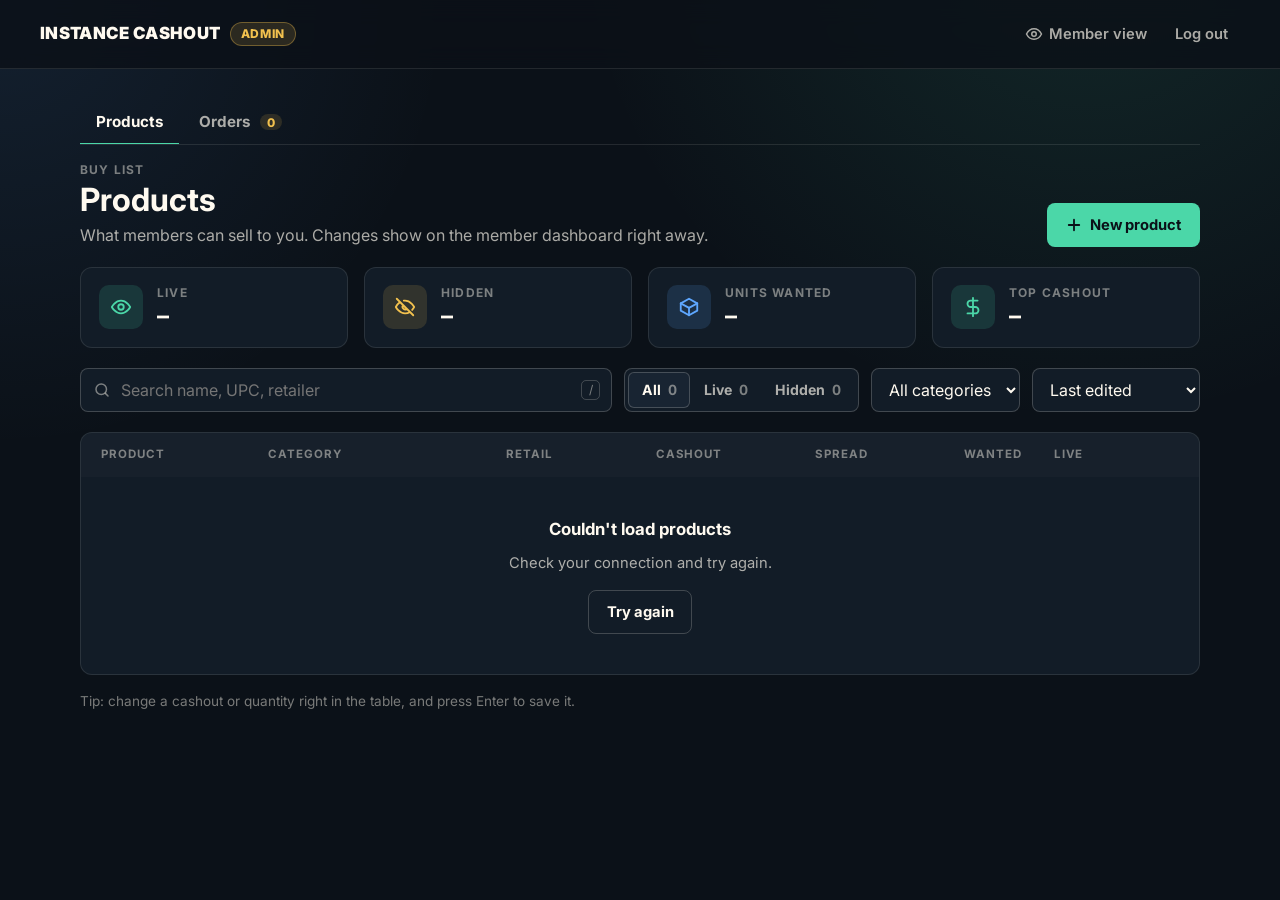
==== commit 711ea183: "Store orders on the server and add an Orders tab to the admin dashboard Orders lived only in the mem" ====
--- a/admin.html
+++ b/admin.html
@@ -13,8 +13,8 @@
     <link rel="preconnect" href="https://fonts.googleapis.com">
     <link rel="preconnect" href="https://fonts.gstatic.com" crossorigin>
     <link rel="stylesheet" href="https://fonts.googleapis.com/css2?family=Inter:wght@400;500;600;700;800&display=swap">
-    <link rel="stylesheet" href="dashboard.css?v=8">
-    <link rel="stylesheet" href="admin.css?v=2">
+    <link rel="stylesheet" href="dashboard.css?v=10">
+    <link rel="stylesheet" href="admin.css?v=3">
   </head>
   <body>
     <header class="dash-header">
@@ -41,6 +41,14 @@
       </section>
 
       <div id="adminApp" hidden>
+        <div class="tabs admin-tabs" role="tablist" aria-label="Admin sections">
+          <button class="tab" role="tab" id="tab-products" aria-controls="view-products" data-view="products" aria-selected="true">Products</button>
+          <button class="tab" role="tab" id="tab-orders" aria-controls="view-orders" data-view="orders" aria-selected="false">
+            Orders <span class="tab-count" id="openOrdersCount" title="Open orders">0</span>
+          </button>
+        </div>
+
+        <div class="admin-view" id="view-products" role="tabpanel" aria-labelledby="tab-products">
         <section class="admin-head">
           <div>
             <p class="label">Buy list</p>
@@ -129,6 +137,75 @@
           <div id="tableMessage"></div>
         </section>
         <p class="admin-hint">Tip: change a cashout or quantity right in the table, and press Enter to save it.</p>
+        </div>
+
+        <div class="admin-view" id="view-orders" role="tabpanel" aria-labelledby="tab-orders" hidden>
+          <section class="admin-head">
+            <div>
+              <p class="label">Sell orders</p>
+              <h1>Orders</h1>
+              <p>Every order members submit: who's sending it, what's in it, and where it is.</p>
+            </div>
+            <button class="btn btn-secondary" type="button" id="refreshOrders">
+              <svg class="icon" viewBox="0 0 24 24" fill="none" stroke="currentColor" stroke-width="2" stroke-linecap="round" stroke-linejoin="round" aria-hidden="true"><path d="M21 12a9 9 0 1 1-3-6.7L21 8M21 3v5h-5"/></svg>
+              Refresh
+            </button>
+          </section>
+
+          <section class="kpis" aria-label="Order totals">
+            <button class="card kpi kpi-button" type="button" data-order-filter="submitted" style="--tone: var(--gold); --tone-soft: var(--gold-soft)">
+              <span class="stat-icon" aria-hidden="true">
+                <svg class="icon" viewBox="0 0 24 24" fill="none" stroke="currentColor" stroke-width="2" stroke-linecap="round" stroke-linejoin="round"><path d="M9 5H7a2 2 0 0 0-2 2v12a2 2 0 0 0 2 2h10a2 2 0 0 0 2-2V7a2 2 0 0 0-2-2h-2"/><rect x="9" y="3" width="6" height="4" rx="1"/></svg>
+              </span>
+              <span class="stat-text"><span class="label">Needs tracking</span><strong id="kpiSubmitted">–</strong><small id="kpiSubmittedValue"></small></span>
+            </button>
+            <button class="card kpi kpi-button" type="button" data-order-filter="transit" style="--tone: var(--blue); --tone-soft: var(--blue-soft)">
+              <span class="stat-icon" aria-hidden="true">
+                <svg class="icon" viewBox="0 0 24 24" fill="none" stroke="currentColor" stroke-width="2" stroke-linecap="round" stroke-linejoin="round"><path d="M3 7h11v9H3zM14 10h4l3 3v3h-7"/><circle cx="7" cy="17.5" r="1.5"/><circle cx="17" cy="17.5" r="1.5"/></svg>
+              </span>
+              <span class="stat-text"><span class="label">In transit</span><strong id="kpiTransit">–</strong><small id="kpiTransitValue"></small></span>
+            </button>
+            <button class="card kpi kpi-button" type="button" data-order-filter="received" style="--tone: #b9a5ff; --tone-soft: rgba(141, 107, 255, 0.16)">
+              <span class="stat-icon" aria-hidden="true">
+                <svg class="icon" viewBox="0 0 24 24" fill="none" stroke="currentColor" stroke-width="2" stroke-linecap="round" stroke-linejoin="round"><path d="M21 8 12 3 3 8v8l9 5 9-5V8Z"/><path d="m8 12 3 3 5-6"/></svg>
+              </span>
+              <span class="stat-text"><span class="label">Received, to pay</span><strong id="kpiReceived">–</strong><small id="kpiReceivedValue"></small></span>
+            </button>
+            <button class="card kpi kpi-button" type="button" data-order-filter="paid" style="--tone: var(--green); --tone-soft: var(--green-soft)">
+              <span class="stat-icon" aria-hidden="true">
+                <svg class="icon" viewBox="0 0 24 24" fill="none" stroke="currentColor" stroke-width="2" stroke-linecap="round" stroke-linejoin="round"><path d="M12 2v20M17 5H9.5a3.5 3.5 0 0 0 0 7h5a3.5 3.5 0 0 1 0 7H6"/></svg>
+              </span>
+              <span class="stat-text"><span class="label">Paid</span><strong id="kpiPaid">–</strong><small id="kpiPaidValue"></small></span>
+            </button>
+          </section>
+
+          <section class="toolbar orders-toolbar" aria-label="Filter orders">
+            <label class="field toolbar-search">
+              <span class="visually-hidden">Search orders</span>
+              <svg class="icon" viewBox="0 0 24 24" fill="none" stroke="currentColor" stroke-width="2" stroke-linecap="round" aria-hidden="true"><circle cx="11" cy="11" r="7"/><path d="m20 20-3.5-3.5"/></svg>
+              <input id="orderSearch" type="search" placeholder="Search order, member, tracking, product" autocomplete="off">
+            </label>
+            <div class="chips order-chips" id="orderStatusChips" aria-label="Filter by status"></div>
+          </section>
+
+          <section class="card admin-table-card" aria-live="polite">
+            <table class="data-table admin-table orders-table">
+              <thead>
+                <tr>
+                  <th scope="col">Order</th>
+                  <th scope="col">Member</th>
+                  <th scope="col">Items</th>
+                  <th scope="col" class="num">Total</th>
+                  <th scope="col">Tracking</th>
+                  <th scope="col">Status</th>
+                  <th scope="col"><span class="visually-hidden">Open</span></th>
+                </tr>
+              </thead>
+              <tbody id="orderRows"></tbody>
+            </table>
+            <div id="ordersMessage"></div>
+          </section>
+        </div>
       </div>
     </main>
 
@@ -250,23 +327,40 @@
       </form>
     </dialog>
 
-    <!-- Delete confirmation -->
+    <!-- Order details -->
+    <dialog class="drawer order-drawer" id="orderDrawer" aria-labelledby="orderDrawerTitle">
+      <div class="drawer-shell">
+        <div class="drawer-head">
+          <div>
+            <p class="label">Order</p>
+            <h2 id="orderDrawerTitle"></h2>
+          </div>
+          <button class="icon-btn" type="button" data-order-close aria-label="Close">
+            <svg class="icon" viewBox="0 0 24 24" fill="none" stroke="currentColor" stroke-width="2" aria-hidden="true"><path d="M6 6l12 12M18 6L6 18"/></svg>
+          </button>
+        </div>
+        <div class="drawer-body order-body" id="orderBody"></div>
+        <div class="drawer-foot" id="orderActions"></div>
+      </div>
+    </dialog>
+
+    <!-- Confirmation (delete product, cancel order) -->
     <dialog class="dialog confirm-dialog" id="confirmDialog" aria-labelledby="confirmTitle" aria-describedby="confirmText">
       <div class="confirm-body">
         <span class="confirm-icon" aria-hidden="true">
           <svg class="icon" viewBox="0 0 24 24" fill="none" stroke="currentColor" stroke-width="2" stroke-linecap="round" stroke-linejoin="round"><path d="M3 6h18M8 6V4h8v2M6 6l1 14h10l1-14M10 11v6M14 11v6"/></svg>
         </span>
-        <h2 id="confirmTitle">Delete this product?</h2>
+        <h2 id="confirmTitle"></h2>
         <p id="confirmText"></p>
       </div>
       <div class="dialog-foot">
         <button class="btn btn-secondary" type="button" id="confirmCancel">Cancel</button>
-        <button class="btn btn-danger" type="button" id="confirmDelete">Delete product</button>
+        <button class="btn btn-danger" type="button" id="confirmAction"></button>
       </div>
     </dialog>
 
     <div class="toast" id="toast" role="status" aria-live="polite"></div>
 
-    <script src="admin.js?v=1"></script>
+    <script src="admin.js?v=3"></script>
   </body>
 </html>
--- a/dashboard.css
+++ b/dashboard.css
@@ -729,6 +729,8 @@
 .badge-submitted { background: var(--gold-soft); color: var(--gold); }
 .badge-transit { background: var(--blue-soft); color: var(--blue); }
 .badge-paid { background: var(--green-soft); color: var(--green); }
+.badge-received { background: rgba(141, 107, 255, 0.16); color: #b9a5ff; }
+.badge-cancelled { background: rgba(240, 106, 91, 0.14); color: var(--red); }
 
 /* Empty states */
 
@@ -1194,10 +1196,22 @@
   padding: 0.15rem 0.55rem;
 }
 
+/* Stepper and button share a row when the card is wide enough; on narrow cards the button
+   wraps to its own full-width row and the stepper stretches to match. */
 .product-actions {
   display: flex;
+  flex-wrap: wrap;
   gap: 0.5rem;
   margin-top: auto;
+}
+
+.product-actions .stepper {
+  flex: 1 0 auto;
+}
+
+.product-actions .stepper input {
+  flex: 1;
+  min-width: 2.75rem;
 }
 
 .stepper {
@@ -1238,7 +1252,7 @@
 }
 
 .product-actions .btn {
-  flex: 1;
+  flex: 999 1 7.5rem;
   padding-inline: 0.6rem;
 }
 
--- a/admin.css
+++ b/admin.css
@@ -724,6 +724,365 @@
   color: #fff;
 }
 
+/* Products | Orders tabs */
+
+.admin-tabs {
+  margin-bottom: -0.25rem;
+}
+
+.admin-tabs .tab-count {
+  background: var(--gold-soft);
+  color: var(--gold);
+  font-weight: 800;
+}
+
+.admin-view {
+  display: grid;
+  gap: 1.25rem;
+  min-width: 0;
+}
+
+/* Order KPIs double as filters */
+
+.kpi-button {
+  color: var(--text);
+  cursor: pointer;
+  font: inherit;
+  text-align: left;
+  transition: border-color 180ms var(--ease), background 180ms var(--ease), transform 180ms var(--ease);
+}
+
+.kpi-button:hover {
+  background: var(--surface-2);
+  border-color: var(--tone);
+  transform: translateY(-2px);
+}
+
+.kpi small {
+  color: var(--text-faint);
+  font-size: 0.8rem;
+  font-variant-numeric: tabular-nums;
+}
+
+.orders-toolbar {
+  grid-template-columns: minmax(220px, 360px) minmax(0, 1fr);
+}
+
+.order-chips {
+  margin: 0;
+}
+
+/* Orders table */
+
+.orders-table tbody tr {
+  cursor: pointer;
+}
+
+.orders-table tbody tr:focus-visible {
+  outline: 2px solid var(--green);
+  outline-offset: -2px;
+}
+
+.orders-table td small,
+.ship-facts small {
+  color: var(--text-faint);
+  display: block;
+  font-size: 0.8rem;
+  margin-top: 0.1rem;
+}
+
+.order-id-td {
+  white-space: nowrap;
+}
+
+.member-cell {
+  align-items: center;
+  display: flex;
+  gap: 0.65rem;
+  min-width: 170px;
+}
+
+.member-cell strong {
+  display: block;
+  font-size: 0.92rem;
+}
+
+.avatar {
+  background: var(--surface-2);
+  border-radius: 50%;
+  flex: none;
+  height: 36px;
+  width: 36px;
+}
+
+.avatar-lg {
+  height: 56px;
+  width: 56px;
+}
+
+.items-td {
+  max-width: 280px;
+}
+
+.items-name {
+  display: -webkit-box;
+  overflow: hidden;
+  -webkit-box-orient: vertical;
+  -webkit-line-clamp: 2;
+}
+
+.total-td strong {
+  font-variant-numeric: tabular-nums;
+}
+
+.tracking-td {
+  white-space: nowrap;
+}
+
+.open-td {
+  color: var(--text-faint);
+  width: 40px;
+}
+
+.orders-table tbody tr:hover .open-td {
+  color: var(--text);
+}
+
+.muted {
+  color: var(--text-faint);
+}
+
+/* Order drawer */
+
+.order-drawer {
+  max-width: 900px;
+}
+
+.drawer-shell {
+  display: grid;
+  grid-template-rows: auto minmax(0, 1fr) auto;
+  height: 100%;
+}
+
+#orderDrawerTitle {
+  align-items: center;
+  display: flex;
+  flex-wrap: wrap;
+  gap: 0.6rem;
+}
+
+.order-body {
+  grid-template-columns: minmax(0, 1fr) 260px;
+}
+
+.order-main {
+  display: grid;
+  gap: 1.5rem;
+  min-width: 0;
+}
+
+.order-section {
+  display: grid;
+  gap: 0.75rem;
+  min-width: 0;
+}
+
+.order-section h3 {
+  margin: 0;
+}
+
+.member-card {
+  align-items: center;
+  background: var(--surface);
+  border: 1px solid var(--border);
+  border-radius: var(--radius);
+  display: flex;
+  gap: 1rem;
+  padding: 1rem;
+}
+
+.member-card strong {
+  display: block;
+  font-size: 1.05rem;
+}
+
+.member-card small {
+  color: var(--text-muted);
+  display: block;
+}
+
+.copy-id {
+  align-items: center;
+  background: var(--surface-2);
+  border: 1px solid var(--border);
+  border-radius: 6px;
+  color: var(--text-muted);
+  display: inline-flex;
+  gap: 0.4rem;
+  margin-top: 0.45rem;
+  min-height: 32px;
+  padding: 0 0.6rem;
+}
+
+.copy-id:hover {
+  border-color: var(--green);
+  color: var(--text);
+}
+
+.copy-id .icon {
+  height: 14px;
+  width: 14px;
+}
+
+.order-items {
+  background: var(--surface);
+  border: 1px solid var(--border);
+  border-radius: var(--radius);
+  list-style: none;
+  margin: 0;
+  padding: 0 1rem;
+}
+
+.order-items li {
+  align-items: center;
+  border-top: 1px solid var(--border);
+  display: flex;
+  gap: 1rem;
+  justify-content: space-between;
+  padding: 0.8rem 0;
+}
+
+.order-items li:first-child {
+  border-top: 0;
+}
+
+.order-items strong {
+  display: block;
+  font-size: 0.92rem;
+}
+
+.order-items small {
+  color: var(--text-faint);
+  font-size: 0.82rem;
+}
+
+.order-total {
+  align-items: baseline;
+  color: var(--text-muted);
+  display: flex;
+  justify-content: space-between;
+  margin: 0;
+}
+
+.order-total strong {
+  color: var(--green);
+  font-size: 1.4rem;
+  font-variant-numeric: tabular-nums;
+}
+
+.ship-facts {
+  display: grid;
+  gap: 0.75rem;
+  grid-template-columns: repeat(3, minmax(0, 1fr));
+  margin: 0;
+}
+
+.ship-facts dt {
+  color: var(--text-faint);
+  font-size: 0.78rem;
+  font-weight: 700;
+}
+
+.ship-facts dd {
+  margin: 0.15rem 0 0;
+}
+
+.photo-set-label {
+  color: var(--text-muted);
+  font-size: 0.85rem;
+  font-weight: 600;
+  margin: 0.25rem 0 -0.25rem;
+}
+
+.order-photos {
+  display: grid;
+  gap: 0.5rem;
+  grid-template-columns: repeat(auto-fill, minmax(96px, 1fr));
+}
+
+.order-photos a {
+  aspect-ratio: 1;
+  background: var(--surface-2);
+  border: 1px solid var(--border);
+  border-radius: var(--radius-sm);
+  display: block;
+  overflow: hidden;
+  transition: border-color 150ms var(--ease);
+}
+
+.order-photos a:hover {
+  border-color: var(--green);
+}
+
+.order-photos img {
+  height: 100%;
+  object-fit: cover;
+  width: 100%;
+}
+
+.order-timeline {
+  align-content: start;
+}
+
+.timeline {
+  border-left: 2px solid var(--border-strong);
+  display: grid;
+  gap: 1rem;
+  list-style: none;
+  margin: 0 0 0 0.4rem;
+  padding: 0 0 0 1rem;
+}
+
+.timeline li {
+  display: grid;
+  gap: 0.2rem;
+  justify-items: start;
+  position: relative;
+}
+
+.timeline li::before {
+  background: var(--surface);
+  border: 2px solid var(--green);
+  border-radius: 50%;
+  content: "";
+  height: 10px;
+  left: calc(-1rem - 6px);
+  position: absolute;
+  top: 0.35rem;
+  width: 10px;
+}
+
+.timeline li:not(:first-child)::before {
+  border-color: var(--border-strong);
+}
+
+.timeline span {
+  font-size: 0.88rem;
+}
+
+.timeline small {
+  color: var(--text-faint);
+  font-size: 0.8rem;
+}
+
+#orderActions .spacer {
+  flex: 1;
+}
+
+#orderActions .foot-note {
+  font-size: 0.88rem;
+}
+
 /* Motion */
 
 @keyframes row-in {
@@ -772,7 +1131,12 @@
     flex: 1;
   }
 
-  .drawer-body {
+  .drawer-body,
+  .order-body {
+    grid-template-columns: minmax(0, 1fr);
+  }
+
+  .orders-toolbar {
     grid-template-columns: minmax(0, 1fr);
   }
 
@@ -834,6 +1198,51 @@
     text-align: left;
   }
 
+  /* Orders as cards */
+  .orders-table tbody tr {
+    grid-template-areas:
+      "order status"
+      "member total"
+      "items items"
+      "tracking tracking";
+    grid-template-columns: minmax(0, 1fr) auto;
+  }
+
+  .orders-table td.order-id-td { grid-area: order; }
+  .orders-table td.status-td { grid-area: status; justify-self: end; }
+  .orders-table td.member-td { grid-area: member; }
+  .orders-table td.total-td { grid-area: total; align-self: center; }
+  .orders-table td.items-td { grid-area: items; max-width: none; }
+  .orders-table td.tracking-td { grid-area: tracking; }
+  .orders-table td.open-td { display: none; }
+
+  .orders-table td.order-id-td strong,
+  .orders-table td.order-id-td small {
+    display: inline;
+  }
+
+  .orders-table td.order-id-td small {
+    margin-left: 0.5rem;
+  }
+
+  .orders-table td.total-td strong {
+    color: var(--green);
+    font-size: 1.1rem;
+  }
+
+  .ship-facts {
+    grid-template-columns: minmax(0, 1fr) minmax(0, 1fr);
+  }
+
+  #orderActions .spacer,
+  #orderActions .foot-note {
+    display: none;
+  }
+
+  #orderActions .btn {
+    flex: 1;
+  }
+
   .admin-table td.cashout-td::before,
   .admin-table td.wanted-td::before {
     color: var(--text-faint);
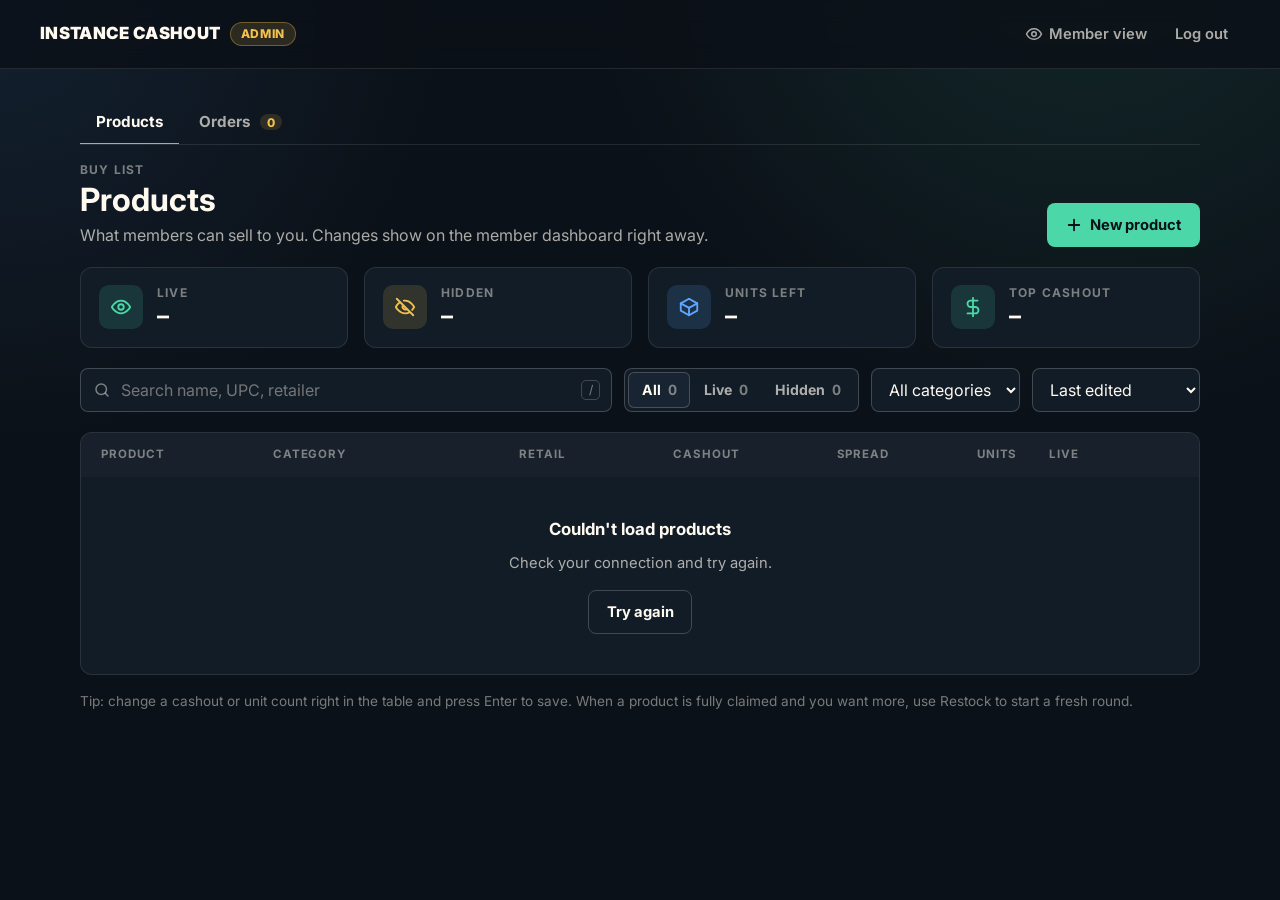
==== commit f34bf7cb: "First come, first served stock with live counts and restock Placing an order never reduced what was " ====
--- a/admin.html
+++ b/admin.html
@@ -13,8 +13,8 @@
     <link rel="preconnect" href="https://fonts.googleapis.com">
     <link rel="preconnect" href="https://fonts.gstatic.com" crossorigin>
     <link rel="stylesheet" href="https://fonts.googleapis.com/css2?family=Inter:wght@400;500;600;700;800&display=swap">
-    <link rel="stylesheet" href="dashboard.css?v=10">
-    <link rel="stylesheet" href="admin.css?v=3">
+    <link rel="stylesheet" href="dashboard.css?v=11">
+    <link rel="stylesheet" href="admin.css?v=4">
   </head>
   <body>
     <header class="dash-header">
@@ -78,7 +78,7 @@
             <span class="stat-icon" aria-hidden="true">
               <svg class="icon" viewBox="0 0 24 24" fill="none" stroke="currentColor" stroke-width="2" stroke-linecap="round" stroke-linejoin="round"><path d="M21 8 12 3 3 8v8l9 5 9-5V8Z"/><path d="m3 8 9 5 9-5M12 13v8"/></svg>
             </span>
-            <span class="stat-text"><span class="label">Units wanted</span><strong id="kpiUnits">–</strong></span>
+            <span class="stat-text"><span class="label">Units left</span><strong id="kpiUnits">–</strong></span>
           </div>
           <div class="card kpi" style="--tone: var(--green); --tone-soft: var(--green-soft)">
             <span class="stat-icon" aria-hidden="true">
@@ -112,7 +112,7 @@
               <option value="recent">Last edited</option>
               <option value="cashout">Highest cashout</option>
               <option value="spread">Best spread</option>
-              <option value="quantity">Most wanted</option>
+              <option value="quantity">Most units left</option>
               <option value="name">Name A–Z</option>
             </select>
           </label>
@@ -127,7 +127,7 @@
                 <th scope="col" class="num">Retail</th>
                 <th scope="col" class="num">Cashout</th>
                 <th scope="col" class="num">Spread</th>
-                <th scope="col" class="num">Wanted</th>
+                <th scope="col" class="num" title="Units to fill this round, and how many are left">Units</th>
                 <th scope="col">Live</th>
                 <th scope="col"><span class="visually-hidden">Actions</span></th>
               </tr>
@@ -136,7 +136,7 @@
           </table>
           <div id="tableMessage"></div>
         </section>
-        <p class="admin-hint">Tip: change a cashout or quantity right in the table, and press Enter to save it.</p>
+        <p class="admin-hint">Tip: change a cashout or unit count right in the table and press Enter to save. When a product is fully claimed and you want more, use Restock to start a fresh round.</p>
         </div>
 
         <div class="admin-view" id="view-orders" role="tabpanel" aria-labelledby="tab-orders" hidden>
@@ -267,7 +267,7 @@
               <legend>Availability</legend>
               <div class="form-row">
                 <label class="field">
-                  <span>Units wanted</span>
+                  <span>Units to fill this round</span>
                   <input id="fieldQuantity" name="quantity" type="number" inputmode="numeric" min="0" step="1" value="1" required>
                 </label>
                 <div class="field">
@@ -280,6 +280,7 @@
                 </div>
               </div>
               <p class="field-error" id="errorQuantity" hidden></p>
+              <p class="spread-note" id="stockNote"></p>
             </fieldset>
 
             <fieldset class="form-section">
@@ -314,6 +315,7 @@
 
         <div class="drawer-foot">
           <button class="btn btn-danger-ghost" type="button" id="deleteFromDrawer" hidden>Delete</button>
+          <button class="btn btn-secondary" type="button" id="restockFromDrawer" hidden>Restock</button>
           <div class="discard-bar" id="discardBar" hidden>
             <span>Discard unsaved changes?</span>
             <button class="btn btn-ghost btn-sm" type="button" id="keepEditing">Keep editing</button>
@@ -342,6 +344,28 @@
         <div class="drawer-body order-body" id="orderBody"></div>
         <div class="drawer-foot" id="orderActions"></div>
       </div>
+    </dialog>
+
+    <!-- Restock: start a new round of units for a product -->
+    <dialog class="dialog confirm-dialog" id="restockDialog" aria-labelledby="restockTitle">
+      <form id="restockForm" novalidate>
+        <div class="confirm-body">
+          <span class="confirm-icon restock-icon" aria-hidden="true">
+            <svg class="icon" viewBox="0 0 24 24" fill="none" stroke="currentColor" stroke-width="2" stroke-linecap="round" stroke-linejoin="round"><path d="M21 12a9 9 0 1 1-3-6.7L21 8M21 3v5h-5"/></svg>
+          </span>
+          <h2 id="restockTitle">Restock</h2>
+          <p id="restockText">Start a fresh round. Members can claim these units first come, first served. Earlier orders stay in Orders.</p>
+          <label class="field restock-field">
+            <span>Units to fill</span>
+            <input id="restockQuantity" type="number" inputmode="numeric" min="1" step="1" required>
+          </label>
+          <p class="field-error" id="restockError" hidden></p>
+        </div>
+        <div class="dialog-foot">
+          <button class="btn btn-secondary" type="button" id="restockCancel">Cancel</button>
+          <button class="btn btn-primary" type="submit" id="restockSubmit">Restock</button>
+        </div>
+      </form>
     </dialog>
 
     <!-- Confirmation (delete product, cancel order) -->
@@ -361,6 +385,6 @@
 
     <div class="toast" id="toast" role="status" aria-live="polite"></div>
 
-    <script src="admin.js?v=3"></script>
+    <script src="admin.js?v=4"></script>
   </body>
 </html>
--- a/dashboard.css
+++ b/dashboard.css
@@ -1147,6 +1147,69 @@
   right: 0.6rem;
 }
 
+.product-tag.sold-out-tag {
+  background: rgba(11, 17, 24, 0.85);
+  border: 1px solid var(--border-strong);
+  left: auto;
+  right: 0.6rem;
+}
+
+/* Units left in the current round */
+
+.stock {
+  display: grid;
+  gap: 0.35rem;
+}
+
+.stock .product-meta {
+  margin: 0;
+}
+
+.stock strong {
+  color: var(--text);
+  font-variant-numeric: tabular-nums;
+}
+
+.stock-bar {
+  background: var(--surface-2);
+  border-radius: 999px;
+  display: block;
+  height: 4px;
+  overflow: hidden;
+}
+
+.stock-bar span {
+  background: var(--green);
+  border-radius: inherit;
+  display: block;
+  height: 100%;
+  transition: width 500ms var(--ease);
+}
+
+.stock.is-low .product-meta,
+.stock.is-low strong {
+  color: var(--gold);
+}
+
+.stock.is-low .stock-bar span {
+  background: var(--gold);
+}
+
+.product.sold-out .product-image img {
+  filter: grayscale(1);
+  opacity: 0.55;
+}
+
+.product.sold-out h3,
+.product.sold-out .cashout {
+  opacity: 0.6;
+}
+
+.product.sold-out:hover {
+  box-shadow: none;
+  transform: none;
+}
+
 .product-body {
   display: flex;
   flex: 1;
--- a/admin.css
+++ b/admin.css
@@ -724,6 +724,46 @@
   color: #fff;
 }
 
+/* Units left and restock */
+
+.left-note {
+  color: var(--text-faint);
+  display: block;
+  font-size: 0.78rem;
+  margin-top: 0.15rem;
+  white-space: nowrap;
+}
+
+.badge-claimed {
+  background: var(--gold-soft);
+  color: var(--gold);
+}
+
+/* A fully claimed product's restock button stands out */
+.row-actions .icon-btn.restock-hint {
+  color: var(--gold);
+}
+
+.row-actions .icon-btn.restock-hint:hover {
+  background: var(--gold-soft);
+}
+
+.restock-icon {
+  background: var(--green-soft);
+  color: var(--green);
+}
+
+.restock-field {
+  margin-top: 0.5rem;
+  width: 100%;
+}
+
+#restockDialog .field-error {
+  color: var(--red);
+  font-size: 0.85rem;
+  margin: 0;
+}
+
 /* Products | Orders tabs */
 
 .admin-tabs {
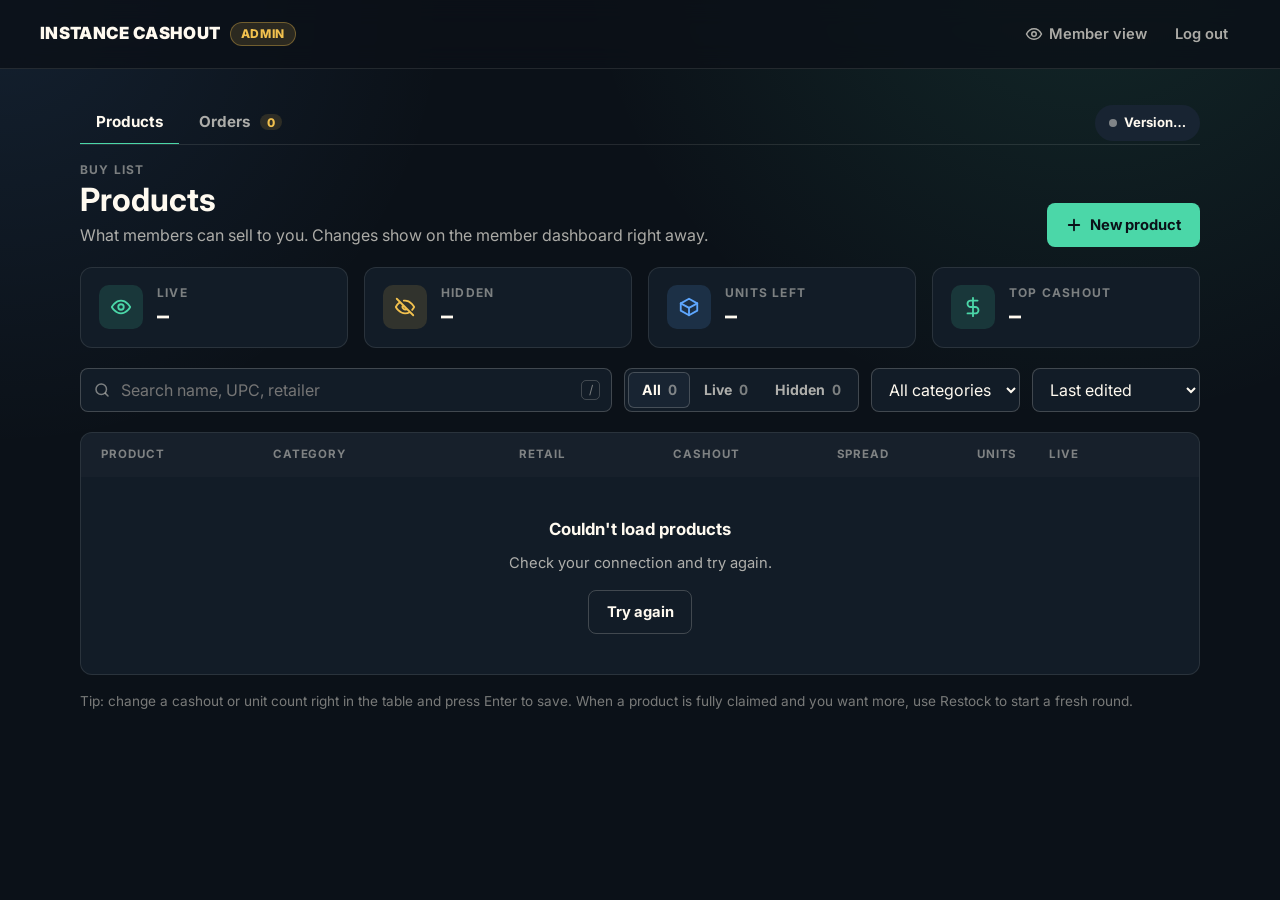
==== commit de42e205: "Show the running version and deploy status on the admin dashboard A pill beside the Products/Orders " ====
--- a/admin.html
+++ b/admin.html
@@ -14,7 +14,7 @@
     <link rel="preconnect" href="https://fonts.gstatic.com" crossorigin>
     <link rel="stylesheet" href="https://fonts.googleapis.com/css2?family=Inter:wght@400;500;600;700;800&display=swap">
     <link rel="stylesheet" href="dashboard.css?v=11">
-    <link rel="stylesheet" href="admin.css?v=4">
+    <link rel="stylesheet" href="admin.css?v=6">
   </head>
   <body>
     <header class="dash-header">
@@ -41,10 +41,17 @@
       </section>
 
       <div id="adminApp" hidden>
-        <div class="tabs admin-tabs" role="tablist" aria-label="Admin sections">
-          <button class="tab" role="tab" id="tab-products" aria-controls="view-products" data-view="products" aria-selected="true">Products</button>
-          <button class="tab" role="tab" id="tab-orders" aria-controls="view-orders" data-view="orders" aria-selected="false">
-            Orders <span class="tab-count" id="openOrdersCount" title="Open orders">0</span>
+        <div class="admin-tabbar">
+          <div class="tabs admin-tabs" role="tablist" aria-label="Admin sections">
+            <button class="tab" role="tab" id="tab-products" aria-controls="view-products" data-view="products" aria-selected="true">Products</button>
+            <button class="tab" role="tab" id="tab-orders" aria-controls="view-orders" data-view="orders" aria-selected="false">
+              Orders <span class="tab-count" id="openOrdersCount" title="Open orders">0</span>
+            </button>
+          </div>
+          <!-- Which update the site is running, and whether the newest push is live -->
+          <button class="version-pill" id="versionPill" type="button" aria-haspopup="dialog" data-status="unknown">
+            <span class="version-dot" aria-hidden="true"></span>
+            <span id="versionPillText">Version…</span>
           </button>
         </div>
 
@@ -346,6 +353,21 @@
       </div>
     </dialog>
 
+    <!-- Site version -->
+    <dialog class="dialog version-dialog" id="versionDialog" aria-labelledby="versionTitle">
+      <div class="dialog-head">
+        <h2 id="versionTitle">Site version</h2>
+        <button class="icon-btn" type="button" id="versionClose" aria-label="Close">
+          <svg class="icon" viewBox="0 0 24 24" fill="none" stroke="currentColor" stroke-width="2" aria-hidden="true"><path d="M6 6l12 12M18 6L6 18"/></svg>
+        </button>
+      </div>
+      <div class="dialog-body version-body" id="versionBody"></div>
+      <div class="dialog-foot">
+        <span class="muted" id="versionChecked"></span>
+        <button class="btn btn-secondary btn-sm" type="button" id="versionRefresh">Check again</button>
+      </div>
+    </dialog>
+
     <!-- Restock: start a new round of units for a product -->
     <dialog class="dialog confirm-dialog" id="restockDialog" aria-labelledby="restockTitle">
       <form id="restockForm" novalidate>
@@ -385,6 +407,6 @@
 
     <div class="toast" id="toast" role="status" aria-live="polite"></div>
 
-    <script src="admin.js?v=4"></script>
+    <script src="admin.js?v=6"></script>
   </body>
 </html>
--- a/admin.css
+++ b/admin.css
@@ -764,10 +764,147 @@
   margin: 0;
 }
 
-/* Products | Orders tabs */
-
-.admin-tabs {
+/* Products | Orders tabs, with the version on the right */
+
+.admin-tabbar {
+  align-items: center;
+  border-bottom: 1px solid var(--border);
+  display: flex;
+  gap: 0.75rem;
+  justify-content: space-between;
   margin-bottom: -0.25rem;
+}
+
+.admin-tabbar .tabs {
+  border-bottom: 0;
+  min-width: 0;
+}
+
+/* Version pill: green live, gold deploying, red failed, blue reload */
+
+.version-pill,
+.version-banner {
+  --tone: var(--text-faint);
+  --tone-soft: var(--surface-2);
+}
+
+[data-status="live"] { --tone: var(--green); --tone-soft: var(--green-soft); }
+[data-status="pending"] { --tone: var(--gold); --tone-soft: var(--gold-soft); }
+[data-status="skipped"] { --tone: var(--red); --tone-soft: var(--red-soft); }
+[data-status="reload"] { --tone: var(--blue); --tone-soft: var(--blue-soft); }
+
+.version-pill {
+  align-items: center;
+  background: var(--tone-soft);
+  border: 1px solid transparent;
+  border-radius: 999px;
+  color: var(--text);
+  display: inline-flex;
+  flex: none;
+  font-size: 0.82rem;
+  font-weight: 700;
+  gap: 0.45rem;
+  min-height: 36px;
+  padding: 0 0.8rem;
+  transition: border-color 150ms var(--ease);
+  white-space: nowrap;
+}
+
+.version-pill:hover {
+  border-color: var(--tone);
+}
+
+.version-dot {
+  background: var(--tone);
+  border-radius: 50%;
+  display: inline-block;
+  flex: none;
+  height: 8px;
+  width: 8px;
+}
+
+[data-status="pending"] .version-dot,
+[data-status="reload"] .version-dot {
+  animation: pulse 1.2s ease-in-out infinite;
+}
+
+.version-dialog {
+  max-width: 520px;
+}
+
+.version-body {
+  display: grid;
+  gap: 1rem;
+  max-height: 65vh;
+  padding-top: 1rem;
+}
+
+.version-banner {
+  align-items: baseline;
+  background: var(--tone-soft);
+  border-radius: var(--radius-sm);
+  display: flex;
+  gap: 0.6rem;
+  margin: 0;
+  padding: 0.75rem 0.9rem;
+}
+
+.link-button {
+  background: none;
+  border: 0;
+  color: var(--blue);
+  font-weight: 700;
+  padding: 0;
+  text-decoration: underline;
+}
+
+.commit-card {
+  background: var(--surface-2);
+  border: 1px solid var(--border);
+  border-radius: var(--radius-sm);
+  display: grid;
+  gap: 0.3rem;
+  padding: 0.85rem 1rem;
+}
+
+.commit-card p {
+  margin: 0;
+}
+
+.commit-line {
+  font-weight: 600;
+}
+
+.commit-hash {
+  background: var(--surface);
+  border-radius: 5px;
+  color: var(--green);
+  margin-right: 0.35rem;
+  padding: 0.05rem 0.4rem;
+}
+
+.commit-card small {
+  color: var(--text-faint);
+}
+
+.deploy-log ul {
+  display: grid;
+  gap: 0.45rem;
+  list-style: none;
+  margin: 0.5rem 0 0;
+  padding: 0;
+}
+
+.deploy-log li {
+  color: var(--text-muted);
+  display: grid;
+  font-size: 0.85rem;
+  gap: 0.1rem;
+}
+
+.deploy-log li .mono {
+  color: var(--text-faint);
+  font-size: 0.75rem;
 }
 
 .admin-tabs .tab-count {
@@ -1348,6 +1485,15 @@
 }
 
 @media (max-width: 640px) {
+  /* Version pill: just the dot and status word beside the tabs */
+  .version-hash {
+    display: none;
+  }
+
+  .version-pill {
+    padding: 0 0.65rem;
+  }
+
   /* Header: icon-only "Member view" so it fits beside the logo and Admin badge */
   .member-view-link span {
     display: none;
@@ -1397,6 +1543,7 @@
   .admin-table tbody tr,
   .drawer[open],
   .skeleton,
+  .version-dot,
   .inline-edit.is-saving::after {
     animation: none !important;
   }
